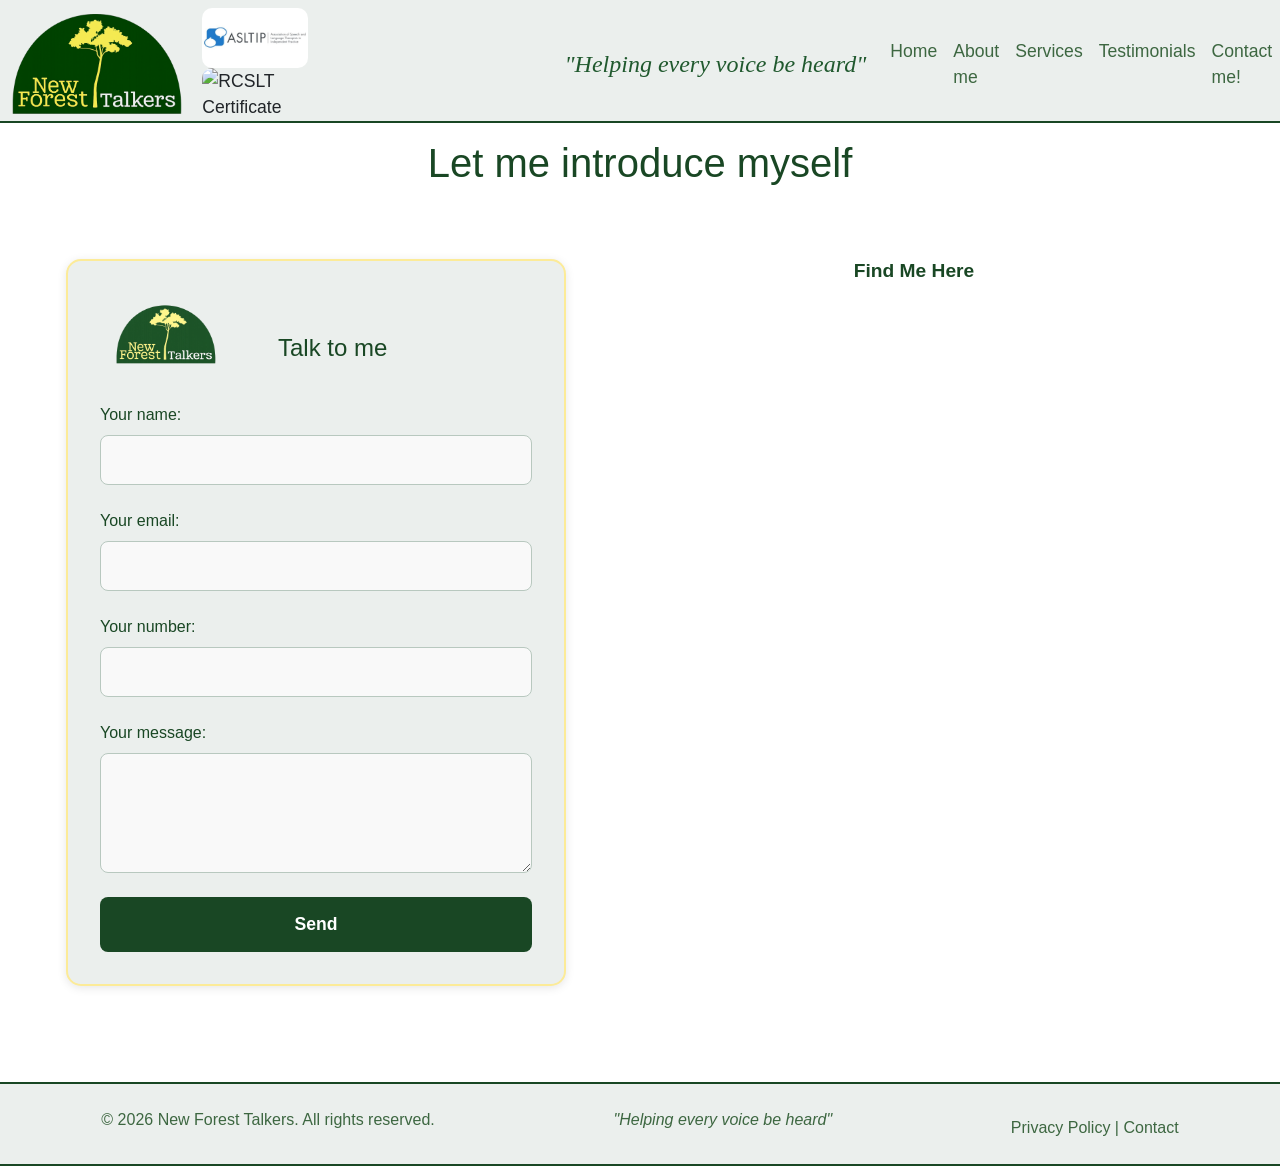
==== about.html @ 94b1d443 "Added styling and mediaquery to map" ====
<!DOCTYPE html>
<html lang="en">
<head>
    <meta charset="UTF-8">
    <meta name="viewport" content="width=device-width, initial-scale=1.0">
    <title>New Forest Talkers</title>
    <meta name="description" content="New Forest Talkers is Aice Blackburn's speech and language therapy business. Delivering expert speech and language therapy services to children and adults in South Hampshire.">
    <meta name="keywords" content="speech therapy, language therapy, speech and language therapy, speech therapist, language therapist, South Hampshire, New Forest Talkers, Aice Blackburn">

    <link href="https://cdn.jsdelivr.net/npm/bootstrap@5.3.8/dist/css/bootstrap.min.css" rel="stylesheet" integrity="sha384-sRIl4kxILFvY47J16cr9ZwB07vP4J8+LH7qKQnuqkuIAvNWLzeN8tE5YBujZqJLB" crossorigin="anonymous">
    <link href="assets/style.css" rel="stylesheet">

</head>
<body>

<nav class="navbar navbar-expand-lg bg-body-tertiary btnavbar">
  <div class="container-fluid">
    <div class="navbar-logo">
      <img src="assets/images/new_forest_talkers_logo.png" alt="New Forest Talkers Logo">
    </div>
    <div class="certificates"><img src="assets/images/cert1.jpg" alt="ASLTIP Certificate"><img src="assets/images/cert2.jpg" alt="RCSLT Certificate"></div>
    <div class="navbar-brand"><em>"Helping every voice be heard"</em></div>
    <button class="navbar-toggler" type="button" data-bs-toggle="collapse" data-bs-target="#navbarSupportedContent" aria-controls="navbarSupportedContent" aria-expanded="false" aria-label="Toggle navigation">
      <span class="navbar-toggler-icon"></span>
    </button>
    <div class="collapse navbar-collapse" id="navbarSupportedContent">
      <ul class="navbar-nav ms-auto mb-2 mb-lg-0">
        <li class="nav-item">
          <a class="nav-link active" aria-current="page" href="index.html">Home</a>
        </li>
          <li class="nav-item">
          <a class="nav-link active" aria-current="page" href="about.html">About me</a>
        </li>
        <li class="nav-item">
          <a class="nav-link active" aria-current="page" href="#">Services</a>
        </li>
         <li class="nav-item">
          <a class="nav-link active" aria-current="page" href="#">Testimonials</a>
        </li>
         <li class="nav-item">
          <a class="nav-link active" aria-current="page" href="#">Contact me!</a>
        </li>
      </ul>
    </div>
  </div>
</nav>

<section class="images">
    <h1 class="hero-title">Let me introduce myself</h1>
</section>


<section id="contact">
  <div class="contact-wrapper">
    <form
      action="https://formspree.io/f/meeplear"
      method="POST"
    >
    <div class="contact-header">
  <img src="assets/images/logo 3.png" class="contact-logo" alt="logo">
  <h2>Talk to me</h2>
</div>
   
      <label>
        Your name:
        <input type="text" name="name" required>
      </label>
      <label>
        Your email:
        <input type="email" name="email" required>
      </label>
      <label>
        Your number:
        <input type="tel" name="number">
      </label>
      <label>
        Your message:
        <textarea name="message" required></textarea>
      </label>
      <!-- your other form fields go here -->
      <button type="submit">Send</button>
    </form>
    
    <div id="map">
      <h3>Find Me Here</h3>
      <div class="map-container">
        <iframe src="https://www.google.com/maps/embed?pb=!1m18!1m12!1m3!1d26603.778397645117!2d-1.5553856740943786!3d50.755749146108585!2m3!1f0!2f0!3f0!3m2!1i1024!2i768!4f13.1!3m3!1m2!1s0x487386d193240331%3A0x4980fd98b30dcc56!2sHigh%20St%2C%20Lymington!5e0!3m2!1sen!2suk!4v1775122629481!5m2!1sen!2suk" width="600" height="450" style="border:0;" allowfullscreen="" loading="lazy" referrerpolicy="no-referrer-when-downgrade"></iframe>
      </div>
    </div>
  </div>
</section>
<footer class="footer btnavbar">
  <div class="container-fluid">
    <div class="footer-content">
      <div class="footer-section">
        <p>&copy; 2026 New Forest Talkers. All rights reserved.</p>
      </div>
      <div class="footer-section">
        <p><em>"Helping every voice be heard"</em></p>
      </div>
      <div class="footer-section">
        <a href="#" class="footer-link">Privacy Policy</a> | <a href="#" class="footer-link">Contact</a>
      </div>
    </div>
  </div>
</footer>



<script src="https://cdn.jsdelivr.net/npm/bootstrap@5.3.8/dist/js/bootstrap.bundle.min.js" integrity="sha384-FKyoEForCGlyvwx9Hj09JcYn3nv7wiPVlz7YYwJrWVcXK/BmnVDxM+D2scQbITxI" crossorigin="anonymous"></script>
</html>
---- assets/style.css ----
/*Global styles for the application */

/*Color palette */
:root {
  --color-primary:    #d4ce84;
  --color-secondary:  #194724;
  --color-tertiary:   #798f57;
  --color-quaternary: #6f907d;
  --color-background: #ebefed;
  --color-accent:     #3d6741;  
  --color-highlight:  #aab170;
  --color-muted:      #b8c8bf;
  --color-light:      #fceb98;
}
/*Google Fonts */
@import url('https://fonts.googleapis.com/css2?family=Merriweather:ital,opsz,wght@0,18..144,300..900;1,18..144,300..900&family=Passions+Conflict&family=Source+Sans+3:ital,wght@0,200..900;1,200..900&display=swap');

.btnavbar {
  background-color: var(--color-background)!important;
  padding-top: 0.5rem !important;
  padding-bottom: 0 !important;
  font-family: 'Source Sans 3', sans-serif !important;
  font-size: 1.1rem !important;
  border-bottom: 2px solid var(--color-secondary);
}
.btnavbar .nav-link {
  color: var(--color-accent) !important;
}
.nav-link:hover {
  color: var(--color-secondary) !important;
}

.navbar-logo img {
  height: 100px;
  width: auto;
  object-fit: contain;
}
.navbar-brand {
  font-family: 'Passions Conflict', cursive !important;
  font-size: 1.5rem !important;
  color: #20592e !important;
  padding-left: 16rem !important;
}
.nav {
  margin-bottom: 0;
}

.nav-link {
  position: relative !important;
  text-decoration: none !important;
  overflow: hidden !important;
  transition: transform 0.3s ease !important;
}

.nav-link::after {
  content: '' !important;
  position: absolute !important;
  bottom: 0 !important;
  left: 0 !important;
  width: 0 !important;
  height: 2px !important;
  background-color: currentColor !important;
  transition: width 0.3s ease !important;
}



.nav-link:hover::after {
  width: 100% !important;
}

.certificates img{
  height: 60px;
  width: auto;
  object-fit: contain;
  margin-left: 20px;
  border-radius: 10px;
}
.images {
  font-family: 'Source Sans 3', sans-serif !important;
  font-size: 1.2rem !important;
  color: var(--color-secondary) !important;
  margin-bottom: 1rem !important;
  margin-top: 1rem;
  display: flex;
  flex-direction: column;
  align-items: center;
}



.working-imgs {
  display: flex;
  justify-content: center;
  gap: 20px;
  width: auto;
  margin-bottom: 0.1rem;
}
.working-imgs img {
  width: 300px;
  height: 100%;
  object-fit: cover;
  border-radius: 80px;
  margin-top: 20px;
}

.hero {
  font-family: 'Source Sans 3', sans-serif !important;
  font-size: 1rem !important;
  color: var(--color-secondary);
  display: flex;
  flex-direction: row;
  align-items: center;
  text-align: center;
  padding: 2rem 2rem;
  background-color: var(--color-background);
}


.hero-image {
  display: flex;
  justify-content: flex-start;  /* move to left */
  align-items: center;          /* vertically center */
  overflow: hidden;
  padding-left: 450px;
}

.hero-image img {
  width: 190px;              /* adjust size */
  height: auto;             /* keep equal for perfect circle */
  object-fit: cover;         /* crops image nicely */
  border-radius: 0%;        /* makes it round */
  border: 3px solid var(--color-light); /* optional border */
    position: relative;
  z-index: 1;

  /* animation setup */
  transform: translateX(-100%);
  opacity: 0;
  animation: slideIn 2s ease-out forwards;
}

.hero-row {
  position: relative;
}

.hero-text {
  position: absolute;
  top: 50%;
  left: 50%;
  transform: translate(-50%, -50%) translateX(100px); /* start slightly right */
  font-size: 0.9rem;
  background-color: lightyellow;
  padding: 20px;
  margin-left: 200px;
  max-width: 500px;
  z-index: 2;
  border: 1px solid var(--color-light);
  opacity: 0;
  animation: slideInRight 2s ease-out forwards;
}

.hero-text button {
  background-color: var(--color-accent);
  color: var(--color-background);
  border: none;
  padding: 10px 10px;
  border-radius: 20px;
  font-size: 1rem;
  cursor: pointer;
  margin-top: 10px;
}
.hero-text button:hover {
  background-color: var(--color-secondary);
  transition: background-color 0.3s ease;
  transform: scale(1.05);
  
}

#services {
}

#services h2 {
  font-family: 'Source Sans 3', sans-serif !important;
  font-size: 1.5rem !important;
  color: var(--color-secondary);
  margin-top: 1rem !important;
  display: flex;
  flex-direction: column;
  align-items: center;
}

.expertise-images {
  display: flex;
  justify-content: center;
  gap: 80px;
  width: auto;
  margin-bottom: 1rem;
  color: var(--color-accent);
}
.expertise-images img {
  width: 210px;
  height: 150px;
  border-radius: 50px;
  object-fit: cover;
} 
.expertise-item {
  display: flex;
  flex-direction: column;
  align-items: center;   /* centers image + text horizontally */
  text-align: center;    /* ensures text itself is centered */
}
.expertise-images img:hover {
  transform: scale(1.05);
  transition: transform 0.3s ease;  
}
#testimonials {
  background-color: var(--color-background);
  padding: 2rem;
}
#testimonials h2 {
  font-family: 'Source Sans 3', sans-serif !important;
  font-size: 1.5rem !important;
  color: var(--color-secondary);
  margin-top: 1rem !important;
  display: flex;
  flex-direction: column;
  align-items: center;
}
/* Carousel size + centering */
#carouselExampleInterval {
  max-width: 800px;
  margin: 0 auto;
}

/* Slide container */
.testimonial-slide {
  padding: 20px;
}

/* Images */
.testimonial-slide img {
  width: 100%;
  height: 300px;
  object-fit: cover;
  border-radius: 20px;
}

/* Text */
.testimonial-slide p {
  margin-top: 15px;
  font-style: italic;
  font-size: 1rem;
  line-height: 1.5;
  color: var(--color-secondary);
}
.testimonial-slide p img {
  width: 100px;
  height: auto; 
  display: flex;
  justify-content: center;
  margin: 0 auto;
}

/* Controls visibility tweak */
.carousel-control-prev-icon,
.carousel-control-next-icon {
  filter: invert(1); /* makes arrows visible on light images */
}
/* animation keyframes */
@keyframes slideIn {
  to {
    transform: translateX(0);
    opacity: 1;
  }
}
@keyframes slideInRight {
  from {
    transform: translate(-50%, -50%) translateX(300px); /* further right */
    opacity: 1;
  }
  to {
    transform: translate(-50%, -50%) translateX(0); /* final position */
    opacity: 1;
  }
}
@media screen and (max-width: 768px) {
  .navbar-logo img {
    height: 80px; /* smaller logo for mobile */
  }
  .navbar-brand {
    font-size: 0.875rem !important;
    padding-left: 0rem !important;
    display: none !important; /* hide brand on mobile */
  }
  .hero-image {
    justify-content: center;  /* center on small screens */
    padding-left: 0; 
    padding-right: 200px;        /* remove left padding */
  }
  .hero-image img {
    width: 150px;              /* smaller size for mobile */
    height: 250px;
    margin-right: 40px;            /* keep equal for perfect circle */  
}
  .hero-text {       
    margin-left: 100px;
    margin-top: 0px;           /* remove left margin */
    padding: 15px;            /* smaller padding */
    width: 250px;
    font-size: 0.8rem;         /* allow more width on mobile */
  }
  .hero-text button {
    padding: 8px 8px; /* smaller button on mobile */
    font-size: 0.9rem;
  } 
  .working-imgs img{
    width: 120px;
    height: 120px;
    border-radius: 50px;
    margin-bottom: 10px;
    padding-bottom: 10px;
  }
    .expertise-images {
    flex-wrap: wrap;          /* allow items to wrap */
    gap: 20px;                /* reduce spacing for mobile */
  }

  .expertise-item {
    width: 45%;               /* 2 items per row */
  }

  .expertise-images img {
    width: 100%;              /* make image fit container */
    height: auto;
  }
    .contact-wrapper {
    flex-direction: column;
  }

  #map iframe {
    width: 400px;
    height: 300px;
    padding-left: 3rem;
  }
  #map h3 {
    padding-left: 3rem;
  }
}

/* Contact Form Styling */
#contact {
  padding: 3rem 2rem;
  display: flex;
  flex-direction: column;
  align-items: center;
}

#contact h2 {
  font-family: 'Source Sans 3', sans-serif !important;
  font-size: 1.5rem !important;
  color: var(--color-secondary);
  margin-top: 2.6rem;
  display: flex;
  flex-direction: column;
  align-items: center;
}

.contact-wrapper {
  display: flex;
  gap: 3rem;
  max-width: 1200px;
  width: 100%;
  justify-content: center;
  align-items: flex-start;
}

#contact form {
  display: flex;
  flex-direction: column;
  gap: 1.5rem;
  max-width: 500px;
  width: 100%;
  background-color: var(--color-background);
  padding: 2rem;
  border-radius: 15px;
  box-shadow: 0 2px 10px rgba(0, 0, 0, 0.1);
  border: 2px solid var(--color-light);
}

#contact label {
  display: flex;
  flex-direction: column;
  font-family: 'Source Sans 3', sans-serif;
  font-size: 1rem;
  color: var(--color-secondary);
  font-weight: 500;
  gap: 0.5rem;
}

#contact input,
#contact textarea {
  padding: 0.75rem;
  border: 1px solid var(--color-muted);
  border-radius: 8px;
  font-family: 'Source Sans 3', sans-serif;
  font-size: 1rem;
  color: var(--color-secondary);
  background-color: #f9f9f9;
  transition: all 0.3s ease;
}

#contact input:focus,
#contact textarea:focus {
  outline: none;
  border-color: var(--color-accent);
  background-color: white;
  box-shadow: 0 0 8px rgba(61, 103, 65, 0.2);
}

#contact textarea {
  resize: vertical;
  min-height: 120px;
}

#contact button {
  background-color: var(--color-secondary);
  color: white;
  border: none;
  padding: 0.875rem 2rem;
  border-radius: 8px;
  font-family: 'Source Sans 3', sans-serif;
  font-size: 1.1rem;
  font-weight: 600;
  cursor: pointer;
  transition: all 0.3s ease;
  position: relative;
  overflow: hidden;
}

#contact button:hover {
  background-color: var(--color-secondary);
  transform: scale(1.05);
  box-shadow: 0 4px 12px rgba(61, 103, 65, 0.3);
}

#contact button:active {
  transform: scale(0.98);
}

#map {
  display: flex;
  flex-direction: column;
  align-items: center;
  gap: 1rem;
}

#map h3 {
  font-family: 'Source Sans 3', sans-serif !important;
  font-size: 1.2rem !important;
  color: var(--color-secondary) !important;
  margin: 0 !important;
  font-weight: 600;
}


@media screen and (max-width: 768px) {
  #contact {
    padding: 2rem 1rem;
  }

  #contact form {
    padding: 1.5rem;
    gap: 1rem;
  }

  #contact label {
    font-size: 0.95rem;
  }

  #contact input,
  #contact textarea {
    padding: 0.6rem;
    font-size: 0.95rem;
  }

  #contact button {
    padding: 0.75rem 1.5rem;
    font-size: 1rem;
  }
}

.footer {
  margin-top: 3rem;
  border-top: 2px solid var(--color-secondary);
  display: flex;
  align-items: center;
  justify-content: center;
}

.footer-content {
  display: flex;
  justify-content: space-around;
  align-items: center;
  width: 100%;
  flex-wrap: wrap;
  gap: 2rem;
  padding: 1rem;
}

.footer-section {
  text-align: center;
  font-family: 'Source Sans 3', sans-serif;
  font-size: 1rem;
  color: var(--color-accent);
}

.footer-link {
  color: var(--color-accent) !important;
  text-decoration: none !important;
  position: relative;
  overflow: hidden;
  transition: transform 0.3s ease !important;
}

.footer-link::after {
  content: '' !important;
  position: absolute !important;
  bottom: 0 !important;
  left: 0 !important;
  width: 0 !important;
  height: 2px !important;
  background-color: currentColor !important;
  transition: width 0.3s ease !important;
}

.footer-link:hover {
  transform: scale(1.2) !important;
  color: var(--color-secondary) !important;
}

.footer-link:hover::after {
  width: 100% !important;
}


.contact-header {
  display: flex;
  align-items: flex-start;   /* vertically aligns them */
  gap: 3rem;             /* space between logo and text */ /* optional: center horizontally */
}
.contact-logo {
  width: 130px;   /* smaller looks better inline */
  height: auto;
}
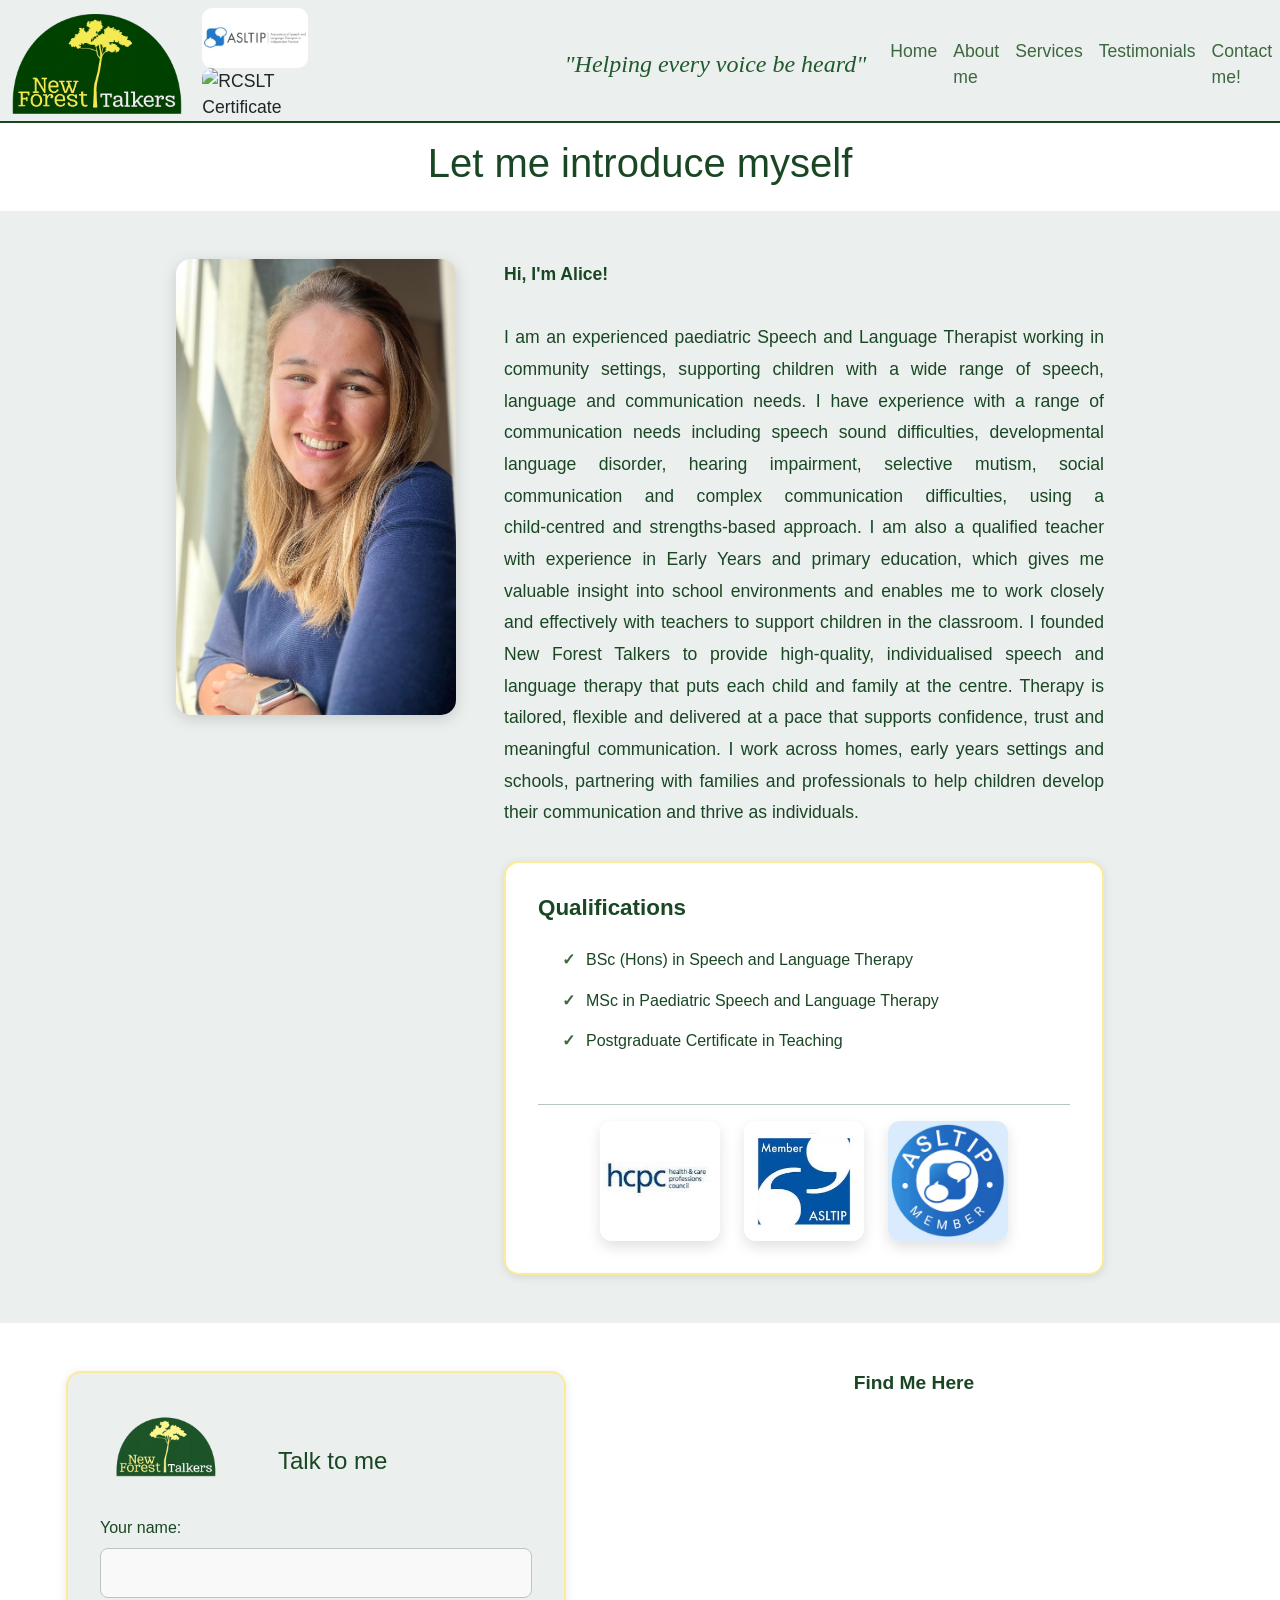
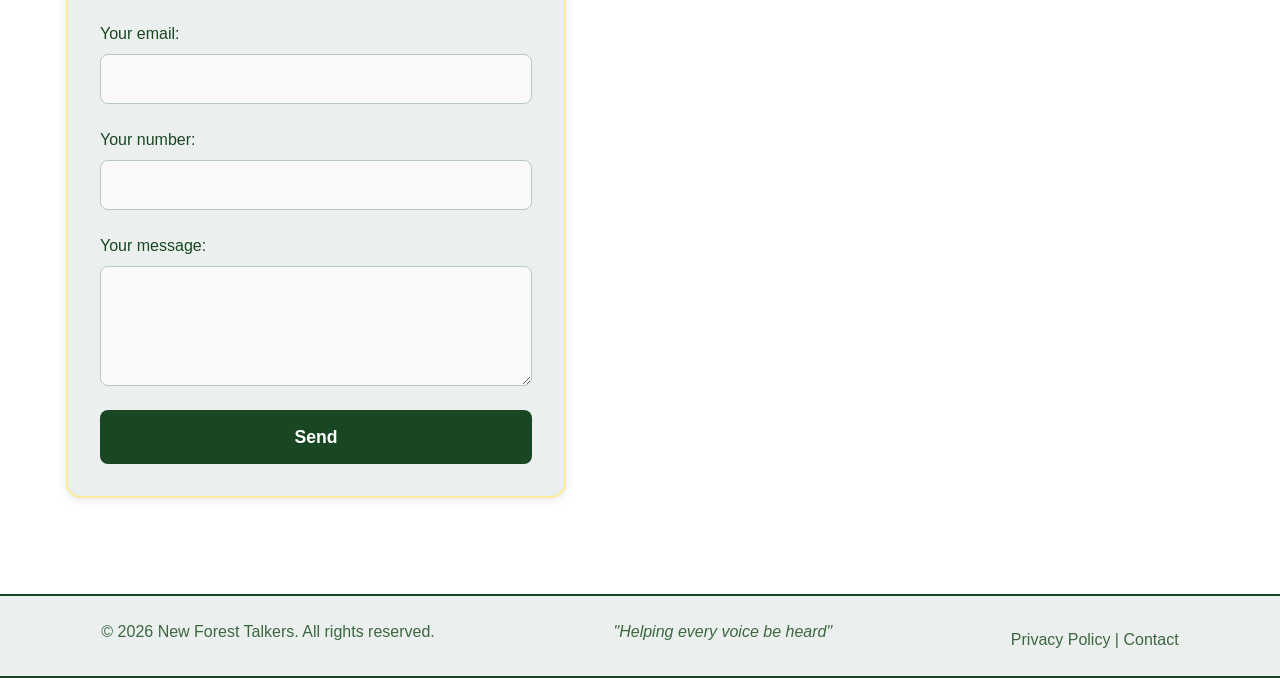
==== commit 8cd17374: "solved bugs" ====
--- a/about.html
+++ b/about.html
@@ -48,6 +48,45 @@
 <section class="images">
     <h1 class="hero-title">Let me introduce myself</h1>
 </section>
+
+<section class="about">
+  <div class="about-wrapper">
+    <div class="about-image">
+      <img src="assets/images/hero-image.JPG" alt="Alice Blackburn, Speech and Language Therapist">
+    </div>
+    <div class="about-text">
+      <p><strong>Hi, I'm Alice!</strong></p><p>I am an experienced paediatric Speech and Language Therapist working in community settings, supporting children with a wide range of speech, language and communication needs. I have experience with a range of communication needs including speech sound difficulties, developmental language disorder, hearing impairment, selective mutism, social communication and complex communication difficulties, using a child‑centred and strengths‑based approach.
+I am also a qualified teacher with experience in Early Years and primary education, which gives me valuable insight into school environments and enables me to work closely and effectively with teachers to support children in the classroom.
+I founded New Forest Talkers to provide high‑quality, individualised speech and language therapy that puts each child and family at the centre. Therapy is tailored, flexible and delivered at a pace that supports confidence, trust and meaningful communication.
+I work across homes, early years settings and schools, partnering with families and professionals to help children develop their communication and thrive as individuals.</p>
+
+      <div class="about-quals">
+        <div class="quals-text">
+          <h3>Qualifications</h3>
+          <ul>
+            <li>BSc (Hons) in Speech and Language Therapy</li>
+            <li>MSc in Paediatric Speech and Language Therapy</li>
+            <li>Postgraduate Certificate in Teaching</li>
+          </ul>
+        </div>
+
+        <div class="quals-images">
+          <a href="https://www.hcpc-uk.org/" target="_blank" rel="noopener noreferrer">
+            <img src="assets/images/qual1.jpeg" alt="ASLTIP Certificate">
+          </a>
+          <a href="https://asltip.com/" target="_blank" rel="noopener noreferrer">
+            <img src="assets/images/qual2.jpeg" alt="RCSLT Certificate">
+          </a>
+          <a href="https://asltip.com/" target="_blank" rel="noopener noreferrer">
+            <img src="assets/images/qual3.jpeg" alt="PGCE Certificate">
+          </a>
+        </div>
+      </div>
+    </div>
+  </div>
+</section>
+  
+
 
 
 <section id="contact">
--- a/assets/style.css
+++ b/assets/style.css
@@ -177,7 +177,33 @@
   
 }
 
-#services {
+.learn {
+  display: inline-block;
+  background-color: var(--color-accent);
+  color: white !important;
+  border: none;
+  padding: 0.875rem 1.75rem;
+  border-radius: 8px;
+  font-family: 'Source Sans 3', sans-serif;
+  font-size: 1rem;
+  font-weight: 600;
+  text-decoration: none !important;
+  cursor: pointer;
+  transition: all 0.3s ease;
+  margin-top: 1.5rem;
+  position: relative;
+  overflow: hidden;
+}
+
+.learn:hover {
+  background-color: var(--color-secondary);
+  transform: scale(1.05);
+  box-shadow: 0 4px 12px rgba(61, 103, 65, 0.3);
+  color: white !important;
+}
+
+.learn:active {
+  transform: scale(0.98);
 }
 
 #services h2 {
@@ -261,6 +287,19 @@
   justify-content: center;
   margin: 0 auto;
 }
+
+.testimonial-background {
+  position: absolute;
+  top: 0;
+  left: 0;
+  width: 100%;
+  height: 100%;
+  object-fit: cover;
+  border-radius: 20px;
+  z-index: -1; /* behind text */
+  opacity: 0.3; /* subtle background */
+}
+
 
 /* Controls visibility tweak */
 .carousel-control-prev-icon,
@@ -488,6 +527,97 @@
     padding: 0.75rem 1.5rem;
     font-size: 1rem;
   }
+  
+  .about-wrapper {
+    flex-direction: column;
+    align-items: center;
+    gap: 2rem;
+  }
+
+  .about-image {
+    width: 250px;
+    justify-content: center;
+
+  }
+
+  .about-text {
+    max-width: 100%;
+    text-align: center;
+  }
+
+  .about-quals {
+    flex-direction: column;
+    gap: 1.5rem;
+  }
+
+  .quals-images {
+    flex-direction: column;
+    justify-content: flex-start;
+    flex-wrap: wrap;
+  }
+
+  .quals-images img {
+    width: 100px;
+  }
+
+    .about {
+    flex-direction: column;     /* stack on small screens */
+    text-align: center;
+  }
+
+  .about-image img {
+    max-width: 300px;
+  }
+  .about-text p {
+    font-size: 0.5rem;
+  }
+}
+
+/* About Section Styling */
+.about {
+  background-color: var(--color-background);
+  padding: 3rem 2rem;
+  display: flex;
+  flex-direction: column;
+  align-items: center;
+  min-height: auto;
+}
+
+.about-wrapper {
+  display: flex;
+  gap: 3rem;
+  max-width: 1200px;
+  width: 100%;
+  align-items: flex-start;
+  justify-content: center;
+}
+
+.about-image {
+  flex-shrink: 0;
+  width: 280px;
+  height: auto;
+}
+
+.about-image img {
+  width: 100%;
+  height: auto;
+  object-fit: cover;
+  border-radius: 15px;
+  box-shadow: 0 4px 15px rgba(0, 0, 0, 0.15);
+}
+
+.about-text {
+  flex: 1;
+  max-width: 600px;
+}
+
+.about-text > p {
+  font-family: 'Source Sans 3', sans-serif;
+  font-size: 1.1rem;
+  color: var(--color-secondary);
+  line-height: 1.8;
+  text-align: justify;
+  margin-bottom: 2rem;
 }
 
 .footer {
@@ -552,4 +682,78 @@
 .contact-logo {
   width: 130px;   /* smaller looks better inline */
   height: auto;
+}
+
+.about-quals {
+  display: flex;
+  flex-direction: column;
+  gap: 2rem;
+  margin-top: 2rem;
+  background-color: white;
+  padding: 2rem;
+  border-radius: 15px;
+  box-shadow: 0 2px 10px rgba(0, 0, 0, 0.1);
+  border: 2px solid var(--color-light);
+  width: 100%;
+}
+
+/* Text side */
+.quals-text {
+  flex: 1;
+}
+
+.quals-text h3 {
+  font-family: 'Source Sans 3', sans-serif;
+  margin-bottom: 1.5rem;
+  font-size: 1.4rem;
+  color: var(--color-secondary);
+  font-weight: 600;
+}
+
+.quals-text ul {
+  padding-left: 1.5rem;
+  line-height: 1.8;
+  list-style-type: none;
+}
+
+.quals-text li {
+  font-family: 'Source Sans 3', sans-serif;
+  font-size: 1rem;
+  color: var(--color-secondary);
+  margin-bottom: 0.75rem;
+  position: relative;
+  padding-left: 1.5rem;
+}
+
+.quals-text li::before {
+  content: "✓";
+  position: absolute;
+  left: 0;
+  color: var(--color-accent);
+  font-weight: bold;
+}
+
+/* Images side */
+.quals-images {
+  display: flex;
+  flex-direction: row;
+  gap: 1.5rem;
+  justify-content: center;
+  flex-wrap: wrap;
+  width: 100%;
+  padding-top: 1rem;
+  border-top: 1px solid var(--color-muted);
+}
+
+.quals-images img {
+  width: 120px;
+  height: 120px;
+  border-radius: 12px;
+  box-shadow: 0 6px 14px rgba(0, 0, 0, 0.12);
+  object-fit: cover;
+  transition: transform 0.3s ease;
+}
+
+.quals-images img:hover {
+  transform: scale(1.05);
 }
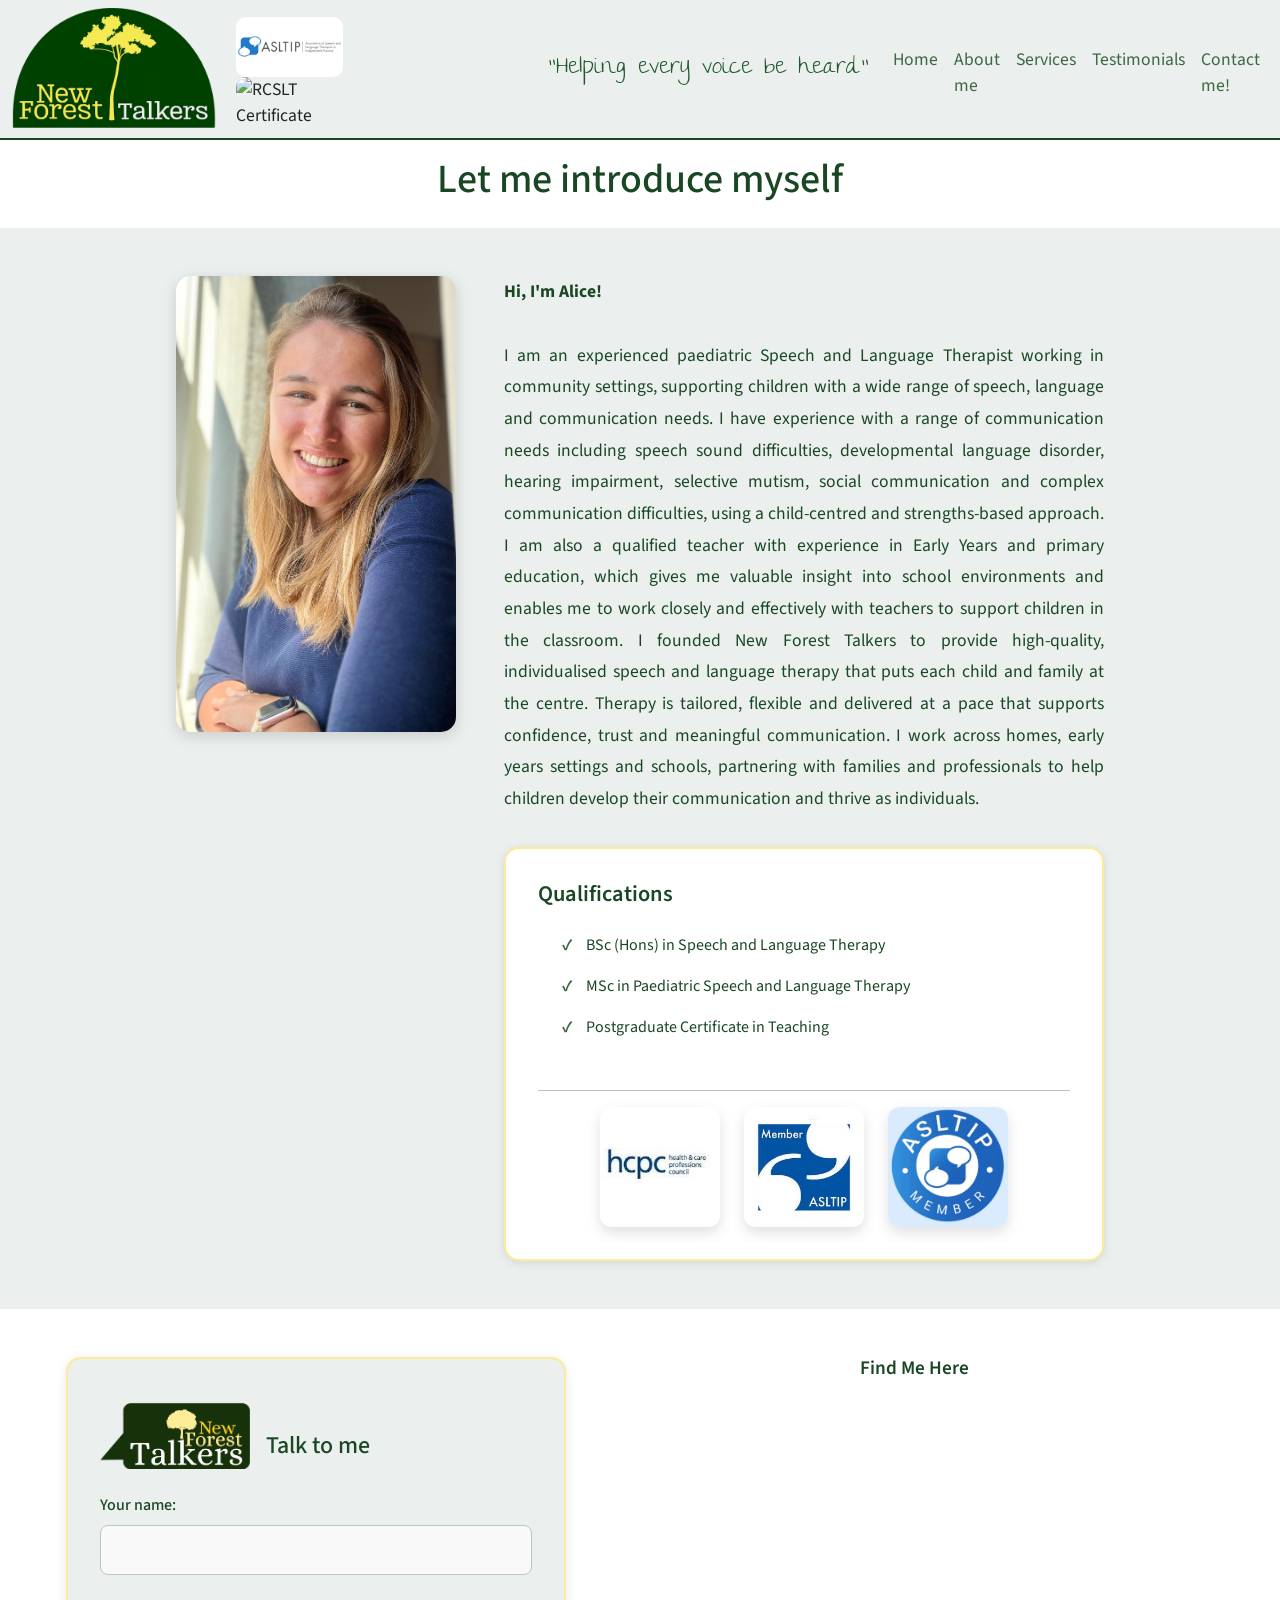
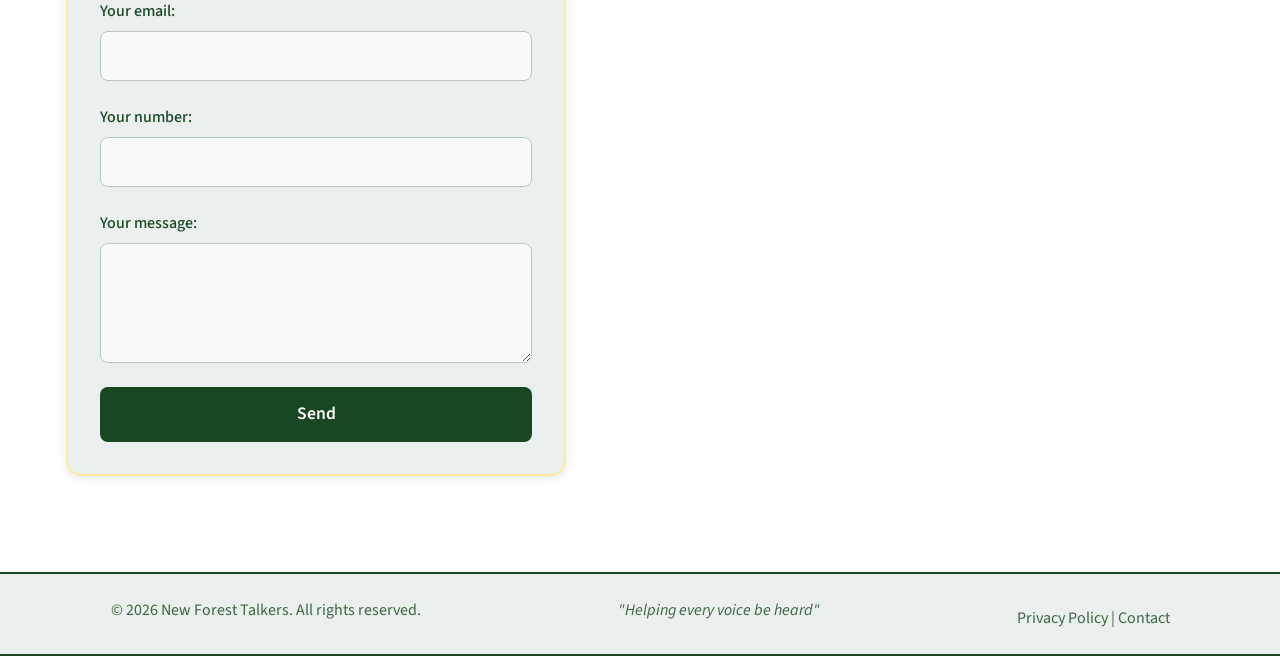
==== commit e545aba3: "Changed thew logo" ====
--- a/about.html
+++ b/about.html
@@ -9,6 +9,7 @@
 
     <link href="https://cdn.jsdelivr.net/npm/bootstrap@5.3.8/dist/css/bootstrap.min.css" rel="stylesheet" integrity="sha384-sRIl4kxILFvY47J16cr9ZwB07vP4J8+LH7qKQnuqkuIAvNWLzeN8tE5YBujZqJLB" crossorigin="anonymous">
     <link href="assets/style.css" rel="stylesheet">
+    <link href="https://fonts.googleapis.com/css2?family=Merriweather:ital,opsz,wght@0,18..144,300..900;1,18..144,300..900&family=Source+Sans+3:ital,wght@0,200..900;1,200..900&family=The+Girl+Next+Door&display=swap" rel="stylesheet">
 
 </head>
 <body>
@@ -19,7 +20,9 @@
       <img src="assets/images/new_forest_talkers_logo.png" alt="New Forest Talkers Logo">
     </div>
     <div class="certificates"><img src="assets/images/cert1.jpg" alt="ASLTIP Certificate"><img src="assets/images/cert2.jpg" alt="RCSLT Certificate"></div>
-    <div class="navbar-brand"><em>"Helping every voice be heard"</em></div>
+    <a class="navbar-brand" href="#">
+  <h1>"Helping every voice be heard"</h1>
+</a>
     <button class="navbar-toggler" type="button" data-bs-toggle="collapse" data-bs-target="#navbarSupportedContent" aria-controls="navbarSupportedContent" aria-expanded="false" aria-label="Toggle navigation">
       <span class="navbar-toggler-icon"></span>
     </button>
@@ -32,7 +35,7 @@
           <a class="nav-link active" aria-current="page" href="about.html">About me</a>
         </li>
         <li class="nav-item">
-          <a class="nav-link active" aria-current="page" href="#">Services</a>
+          <a class="nav-link active" aria-current="page" href=#>Services</a>
         </li>
          <li class="nav-item">
           <a class="nav-link active" aria-current="page" href="#">Testimonials</a>
--- a/assets/style.css
+++ b/assets/style.css
@@ -12,8 +12,6 @@
   --color-muted:      #b8c8bf;
   --color-light:      #fceb98;
 }
-/*Google Fonts */
-@import url('https://fonts.googleapis.com/css2?family=Merriweather:ital,opsz,wght@0,18..144,300..900;1,18..144,300..900&family=Passions+Conflict&family=Source+Sans+3:ital,wght@0,200..900;1,200..900&display=swap');
 
 .btnavbar {
   background-color: var(--color-background)!important;
@@ -31,15 +29,16 @@
 }
 
 .navbar-logo img {
-  height: 100px;
+  height: 120px;
   width: auto;
   object-fit: contain;
-}
-.navbar-brand {
-  font-family: 'Passions Conflict', cursive !important;
+  margin-bottom: 10px;
+}
+.btnavbar .navbar-brand h1 {
+  font-family: 'The Girl Next Door', cursive !important;
   font-size: 1.5rem !important;
   color: #20592e !important;
-  padding-left: 16rem !important;
+  padding-left: 11rem !important;
 }
 .nav {
   margin-bottom: 0;
@@ -87,6 +86,12 @@
   align-items: center;
 }
 
+.hero-title2 {
+  font-family: 'Source Sans 3', sans-serif !important;
+  font-size: 1.8rem !important;
+  color: var(--color-secondary) !important;
+  margin-bottom: 0.5rem !important;
+}
 
 
 .working-imgs {
@@ -261,7 +266,11 @@
 
 /* Slide container */
 .testimonial-slide {
+  position: relative;
   padding: 20px;
+  display: flex;
+  flex-direction: column;
+  align-items: center;
 }
 
 /* Images */
@@ -275,16 +284,14 @@
 /* Text */
 .testimonial-slide p {
   margin-top: 15px;
-  font-style: italic;
   font-size: 1rem;
   line-height: 1.5;
   color: var(--color-secondary);
+  text-align: center;
 }
 .testimonial-slide p img {
   width: 100px;
   height: auto; 
-  display: flex;
-  justify-content: center;
   margin: 0 auto;
 }
 
@@ -677,10 +684,10 @@
 .contact-header {
   display: flex;
   align-items: flex-start;   /* vertically aligns them */
-  gap: 3rem;             /* space between logo and text */ /* optional: center horizontally */
+  gap: 1rem;             /* space between logo and text */ /* optional: center horizontally */
 }
 .contact-logo {
-  width: 130px;   /* smaller looks better inline */
+  width: 150px;   /* smaller looks better inline */
   height: auto;
 }
 
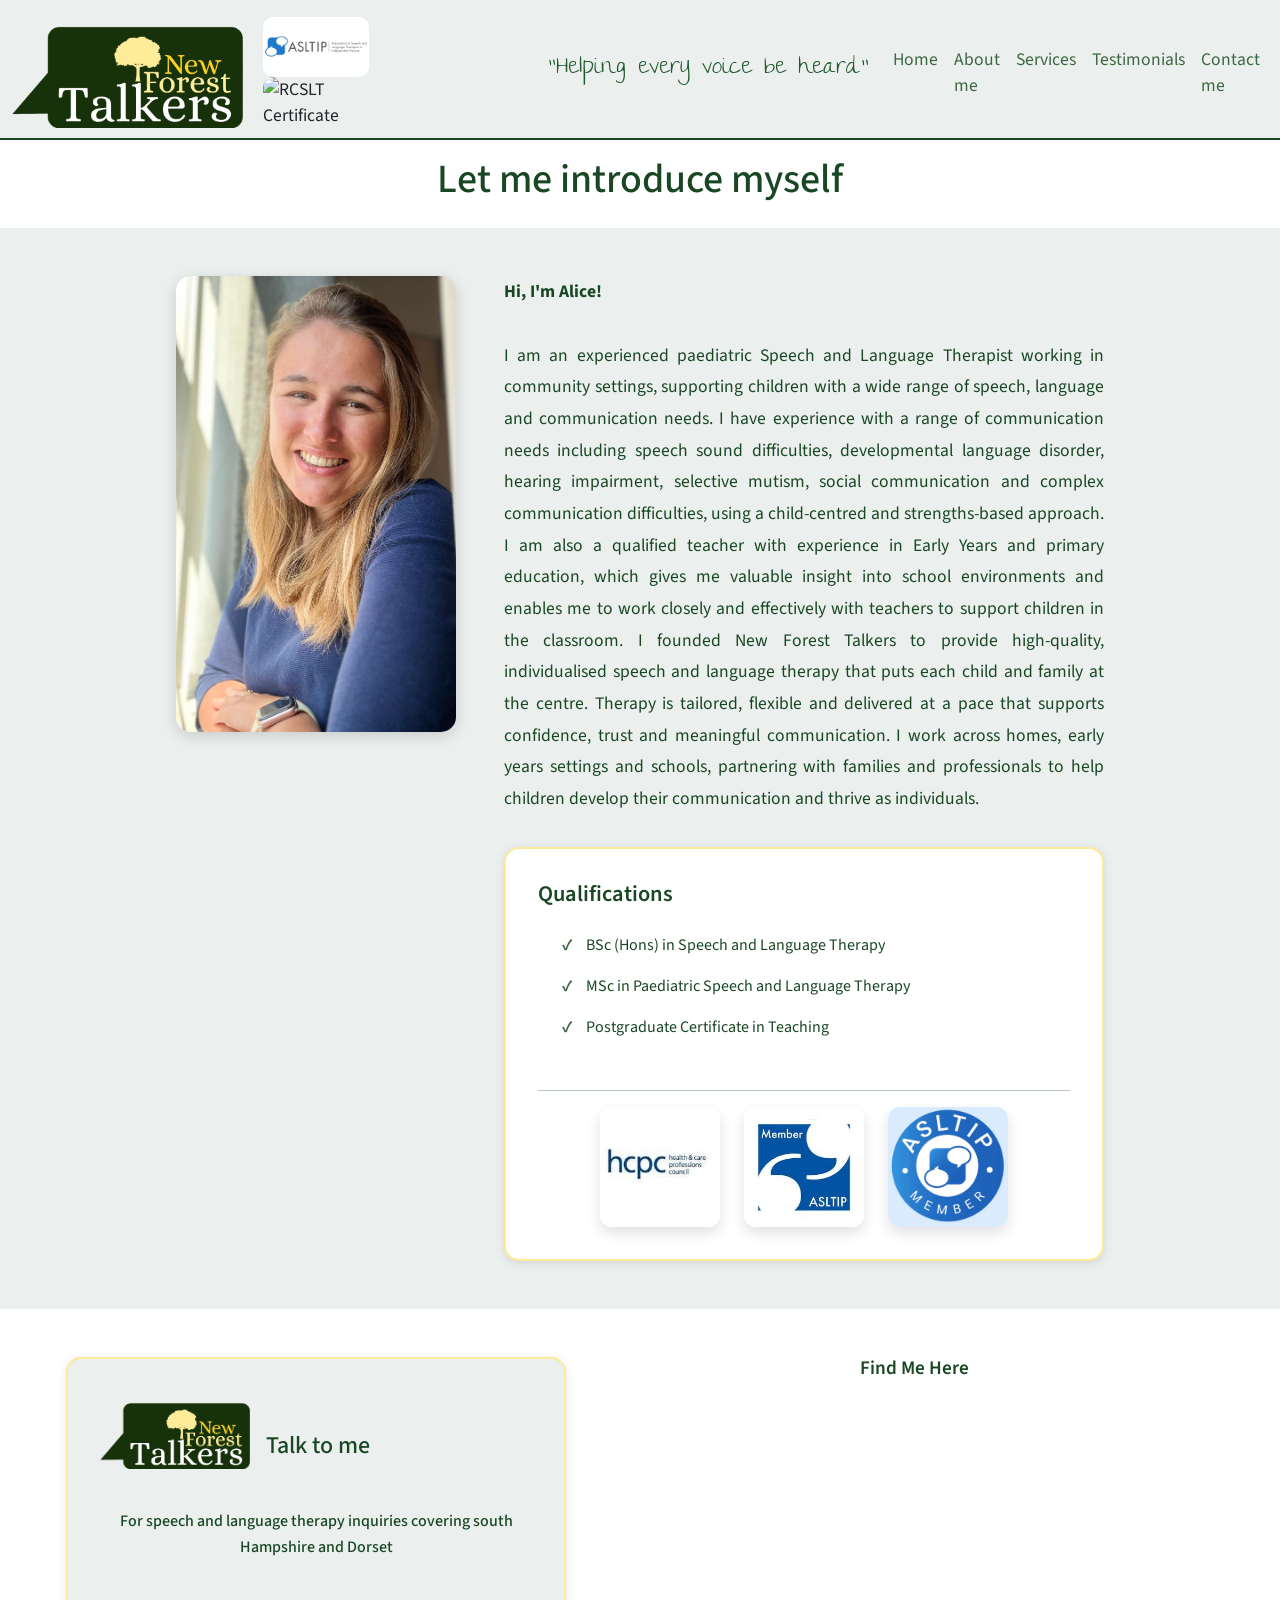
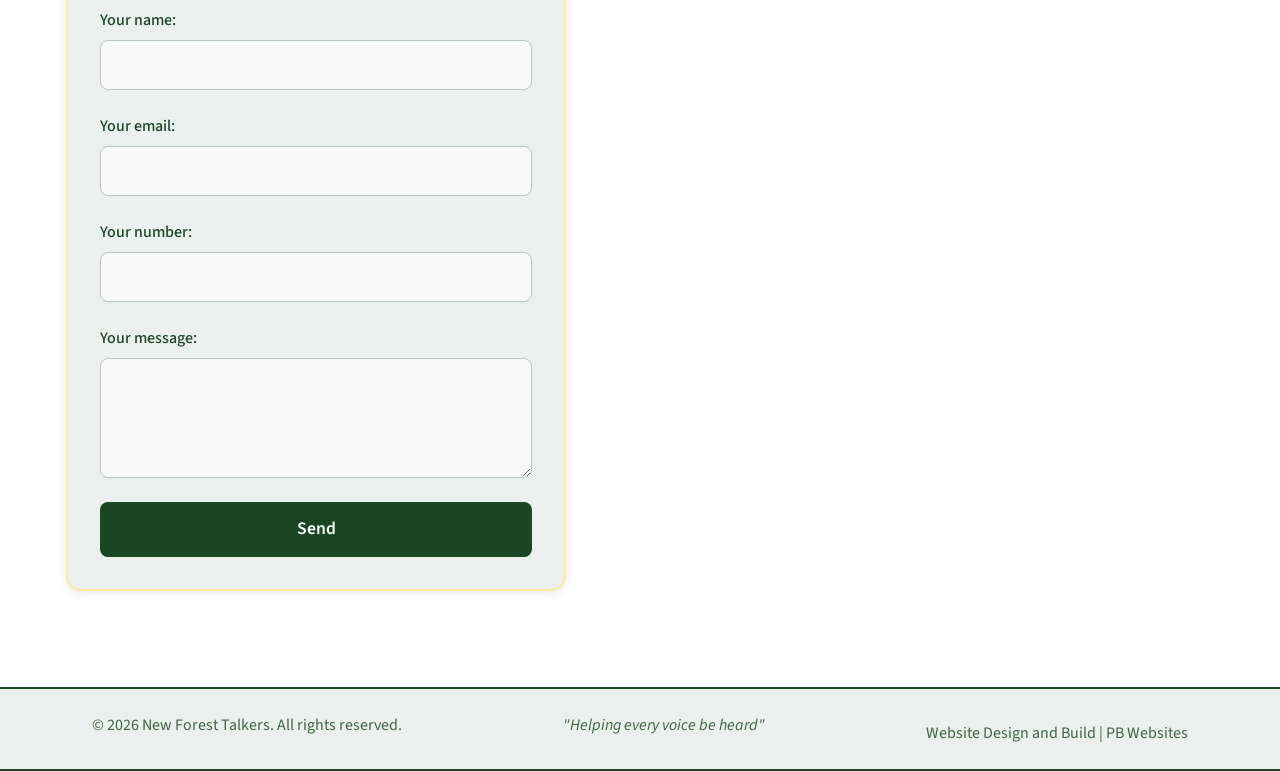
==== commit d1f6ba8c: "Added text to contact form, fixed bug with mobile rendering" ====
--- a/about.html
+++ b/about.html
@@ -10,14 +10,15 @@
     <link href="https://cdn.jsdelivr.net/npm/bootstrap@5.3.8/dist/css/bootstrap.min.css" rel="stylesheet" integrity="sha384-sRIl4kxILFvY47J16cr9ZwB07vP4J8+LH7qKQnuqkuIAvNWLzeN8tE5YBujZqJLB" crossorigin="anonymous">
     <link href="assets/style.css" rel="stylesheet">
     <link href="https://fonts.googleapis.com/css2?family=Merriweather:ital,opsz,wght@0,18..144,300..900;1,18..144,300..900&family=Source+Sans+3:ital,wght@0,200..900;1,200..900&family=The+Girl+Next+Door&display=swap" rel="stylesheet">
-
+    <link rel="icon" type="image/png" href="assets/images/favicon-32x32.png" sizes="32x32" />
+    <link rel="icon" type="image/png" href="assets/images/favicon-16x16.png" sizes="16x16" />
 </head>
 <body>
 
 <nav class="navbar navbar-expand-lg bg-body-tertiary btnavbar">
   <div class="container-fluid">
     <div class="navbar-logo">
-      <img src="assets/images/new_forest_talkers_logo.png" alt="New Forest Talkers Logo">
+      <img src="assets/images/logo 3.png" alt="New Forest Talkers Logo">
     </div>
     <div class="certificates"><img src="assets/images/cert1.jpg" alt="ASLTIP Certificate"><img src="assets/images/cert2.jpg" alt="RCSLT Certificate"></div>
     <a class="navbar-brand" href="#">
@@ -35,13 +36,13 @@
           <a class="nav-link active" aria-current="page" href="about.html">About me</a>
         </li>
         <li class="nav-item">
-          <a class="nav-link active" aria-current="page" href=#>Services</a>
+          <a class="nav-link active" aria-current="page" href="#">Services</a>
         </li>
          <li class="nav-item">
-          <a class="nav-link active" aria-current="page" href="#">Testimonials</a>
+          <a class="nav-link active" aria-current="page" href="#testimonials">Testimonials</a>
         </li>
          <li class="nav-item">
-          <a class="nav-link active" aria-current="page" href="#">Contact me!</a>
+          <a class="nav-link active" aria-current="page" href="#contact">Contact me</a>
         </li>
       </ul>
     </div>
@@ -102,7 +103,11 @@
   <img src="assets/images/logo 3.png" class="contact-logo" alt="logo">
   <h2>Talk to me</h2>
 </div>
-   
+
+<div class="contact-description">
+  <h3>For speech and language therapy inquiries covering south Hampshire and Dorset</h3>
+</div>
+
       <label>
         Your name:
         <input type="text" name="name" required>
@@ -141,7 +146,7 @@
         <p><em>"Helping every voice be heard"</em></p>
       </div>
       <div class="footer-section">
-        <a href="#" class="footer-link">Privacy Policy</a> | <a href="#" class="footer-link">Contact</a>
+        <a href="#" class="footer-link">Website Design and Build</a> | <a href="#" class="footer-link">PB Websites</a>
       </div>
     </div>
   </div>
--- a/assets/style.css
+++ b/assets/style.css
@@ -111,7 +111,6 @@
 
 .hero {
   font-family: 'Source Sans 3', sans-serif !important;
-  font-size: 1rem !important;
   color: var(--color-secondary);
   display: flex;
   flex-direction: row;
@@ -154,7 +153,7 @@
   top: 50%;
   left: 50%;
   transform: translate(-50%, -50%) translateX(100px); /* start slightly right */
-  font-size: 0.9rem;
+  font-size: 1rem;
   background-color: lightyellow;
   padding: 20px;
   margin-left: 200px;
@@ -332,7 +331,7 @@
 }
 @media screen and (max-width: 768px) {
   .navbar-logo img {
-    height: 80px; /* smaller logo for mobile */
+    height: 70px; /* smaller logo for mobile */
   }
   .navbar-brand {
     font-size: 0.875rem !important;
@@ -351,10 +350,10 @@
 }
   .hero-text {       
     margin-left: 100px;
-    margin-top: 0px;           /* remove left margin */
+    margin-top: 10px;           /* remove left margin */
     padding: 15px;            /* smaller padding */
     width: 250px;
-    font-size: 0.8rem;         /* allow more width on mobile */
+    font-size: 0.85rem;         /* allow more width on mobile */
   }
   .hero-text button {
     padding: 8px 8px; /* smaller button on mobile */
@@ -368,18 +367,13 @@
     padding-bottom: 10px;
   }
     .expertise-images {
-    flex-wrap: wrap;          /* allow items to wrap */
-    gap: 20px;                /* reduce spacing for mobile */
-  }
-
-  .expertise-item {
-    width: 45%;               /* 2 items per row */
-  }
-
-  .expertise-images img {
-    width: 100%;              /* make image fit container */
-    height: auto;
-  }
+    display: flex;
+  flex-wrap: wrap;
+  gap: 20px;
+  align-items: stretch;
+    }
+
+ 
     .contact-wrapper {
     flex-direction: column;
   }
@@ -541,11 +535,6 @@
     gap: 2rem;
   }
 
-  .about-image {
-    width: 250px;
-    justify-content: center;
-
-  }
 
   .about-text {
     max-width: 100%;
@@ -567,13 +556,17 @@
     width: 100px;
   }
 
-    .about {
-    flex-direction: column;     /* stack on small screens */
-    text-align: center;
+  .about {
+  flex-direction: column;     /* stack on small screens */
+  text-align: center;
+  }
+
+  .about-image {
+   padding-left: 150px;
   }
 
   .about-image img {
-    max-width: 300px;
+    max-width: 150px;
   }
   .about-text p {
     font-size: 0.5rem;
@@ -691,6 +684,22 @@
   height: auto;
 }
 
+.contact-description {
+  text-align: center;
+  margin-top: 1rem;
+  margin-bottom: 1.5rem;
+  width: 100%;
+}
+
+.contact-description h3 {
+  font-family: 'Source Sans 3', sans-serif;
+  font-size: 1rem;
+  color: var(--color-secondary);
+  font-weight: 500;
+  line-height: 1.6;
+  margin: 0;
+}
+
 .about-quals {
   display: flex;
   flex-direction: column;
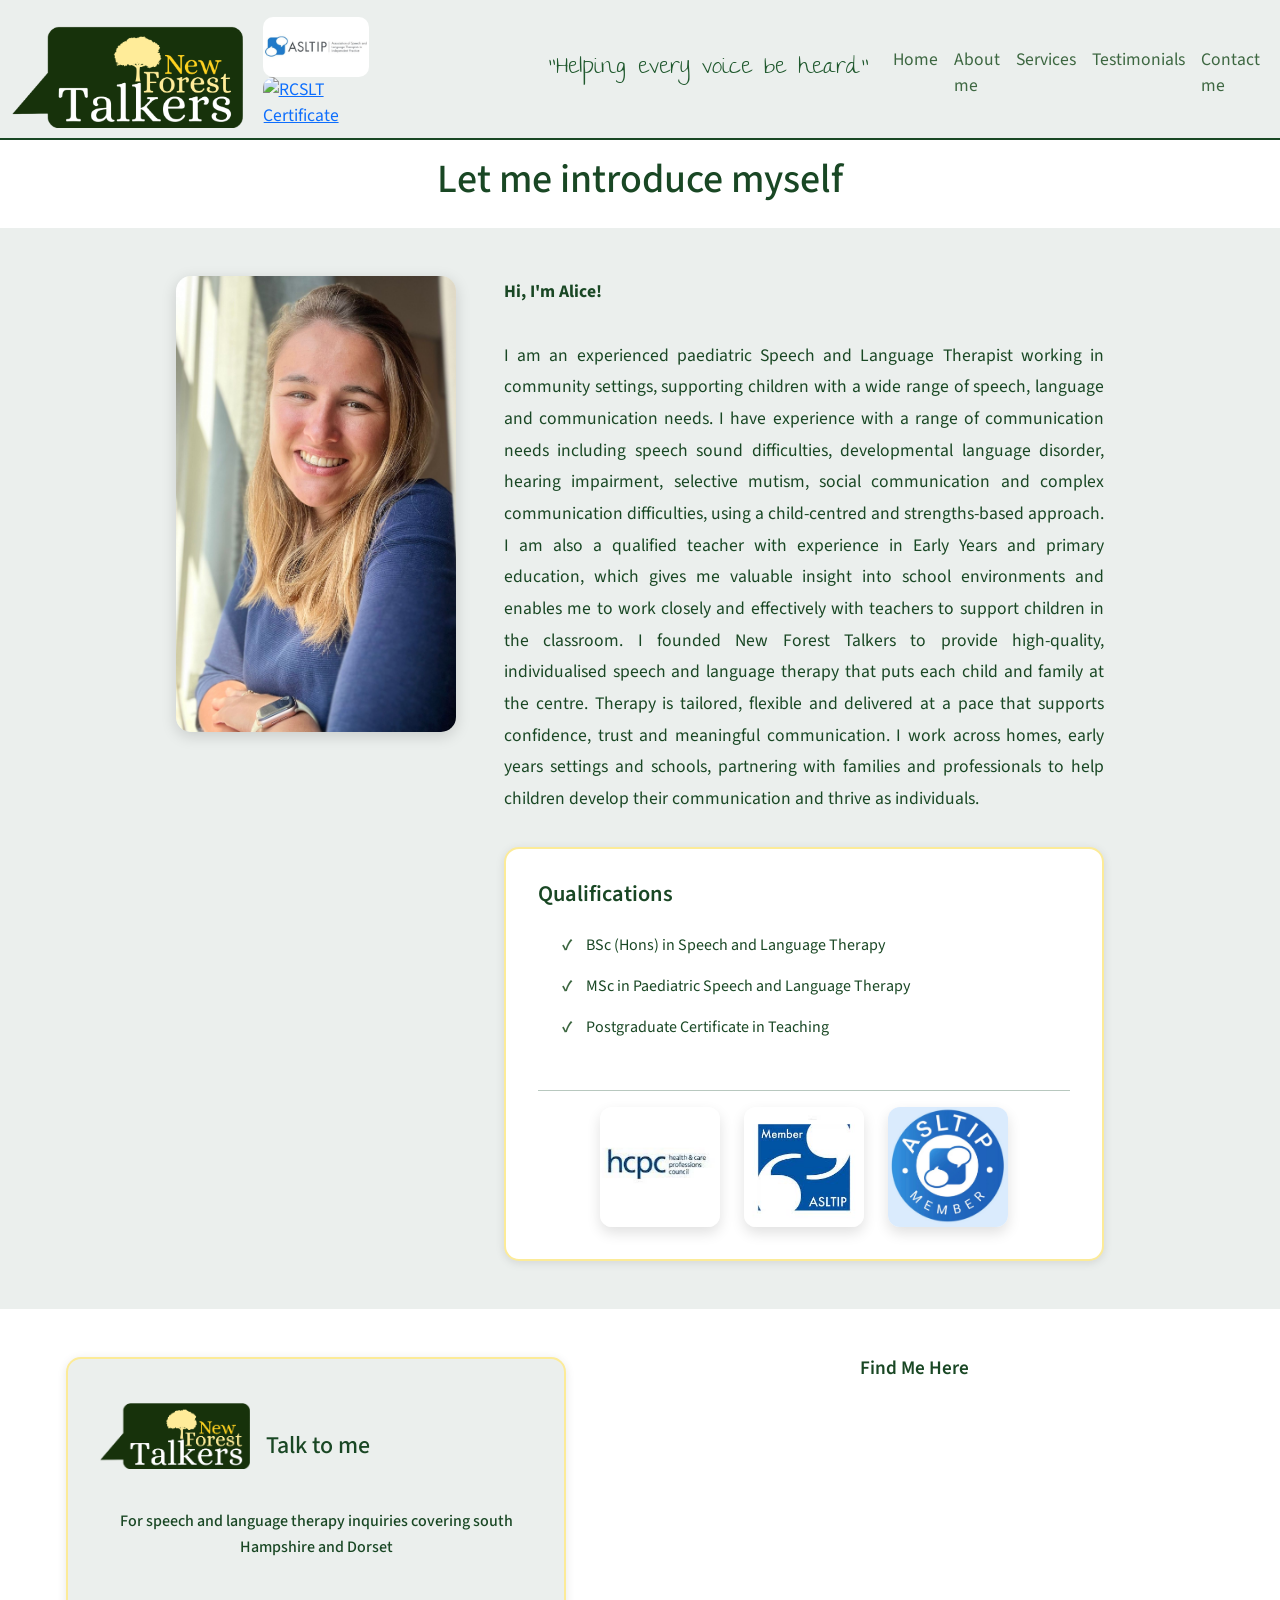
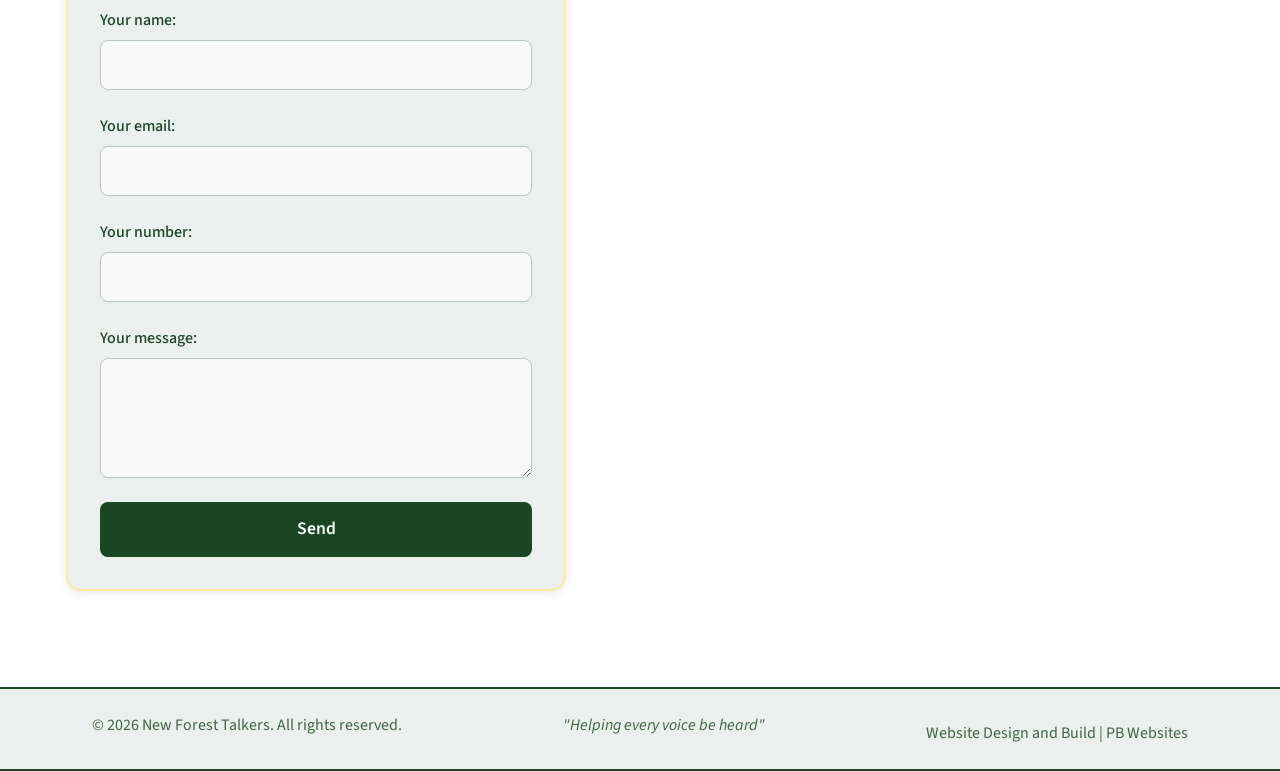
==== commit 8215b5f5: "fixed navbar links and photo links" ====
--- a/about.html
+++ b/about.html
@@ -20,14 +20,22 @@
     <div class="navbar-logo">
       <img src="assets/images/logo 3.png" alt="New Forest Talkers Logo">
     </div>
-    <div class="certificates"><img src="assets/images/cert1.jpg" alt="ASLTIP Certificate"><img src="assets/images/cert2.jpg" alt="RCSLT Certificate"></div>
+    <div class="certificates">
+  <a href="https://asltip.com" target="_blank" rel="noopener noreferrer">
+    <img src="assets/images/cert1.jpg" alt="ASLTIP Certificate">
+  </a>
+
+  <a href="https://www.rcslt.org" target="_blank" rel="noopener noreferrer">
+    <img src="assets/images/cert2.jpg" alt="RCSLT Certificate">
+  </a>
+</div>
     <a class="navbar-brand" href="#">
   <h1>"Helping every voice be heard"</h1>
 </a>
     <button class="navbar-toggler" type="button" data-bs-toggle="collapse" data-bs-target="#navbarSupportedContent" aria-controls="navbarSupportedContent" aria-expanded="false" aria-label="Toggle navigation">
       <span class="navbar-toggler-icon"></span>
     </button>
-    <div class="collapse navbar-collapse" id="navbarSupportedContent">
+       <div class="collapse navbar-collapse" id="navbarSupportedContent">
       <ul class="navbar-nav ms-auto mb-2 mb-lg-0">
         <li class="nav-item">
           <a class="nav-link active" aria-current="page" href="index.html">Home</a>
@@ -36,13 +44,13 @@
           <a class="nav-link active" aria-current="page" href="about.html">About me</a>
         </li>
         <li class="nav-item">
-          <a class="nav-link active" aria-current="page" href="#">Services</a>
+          <a class="nav-link active" aria-current="page" href="index.html#services">Services</a>
         </li>
          <li class="nav-item">
-          <a class="nav-link active" aria-current="page" href="#testimonials">Testimonials</a>
+          <a class="nav-link active" aria-current="page" href="index.html#testimonials">Testimonials</a>
         </li>
          <li class="nav-item">
-          <a class="nav-link active" aria-current="page" href="#contact">Contact me</a>
+          <a class="nav-link active" aria-current="page" href="index.html#contact">Contact me</a>
         </li>
       </ul>
     </div>
--- a/assets/style.css
+++ b/assets/style.css
@@ -239,6 +239,23 @@
   flex-direction: column;
   align-items: center;   /* centers image + text horizontally */
   text-align: center;    /* ensures text itself is centered */
+  text-decoration: none !important;
+  color: var(--color-accent) !important;
+  transition: all 0.3s ease;
+}
+
+.expertise-item:hover {
+  transform: translateY(-5px);
+}
+
+.expertise-item p {
+  font-family: 'Source Sans 3', sans-serif;
+  font-size: 1.1rem;
+  color: var(--color-secondary);
+  font-weight: 600;
+  margin-top: 1rem;
+  margin-bottom: 0;
+  line-height: 1.4;
 }
 .expertise-images img:hover {
   transform: scale(1.05);
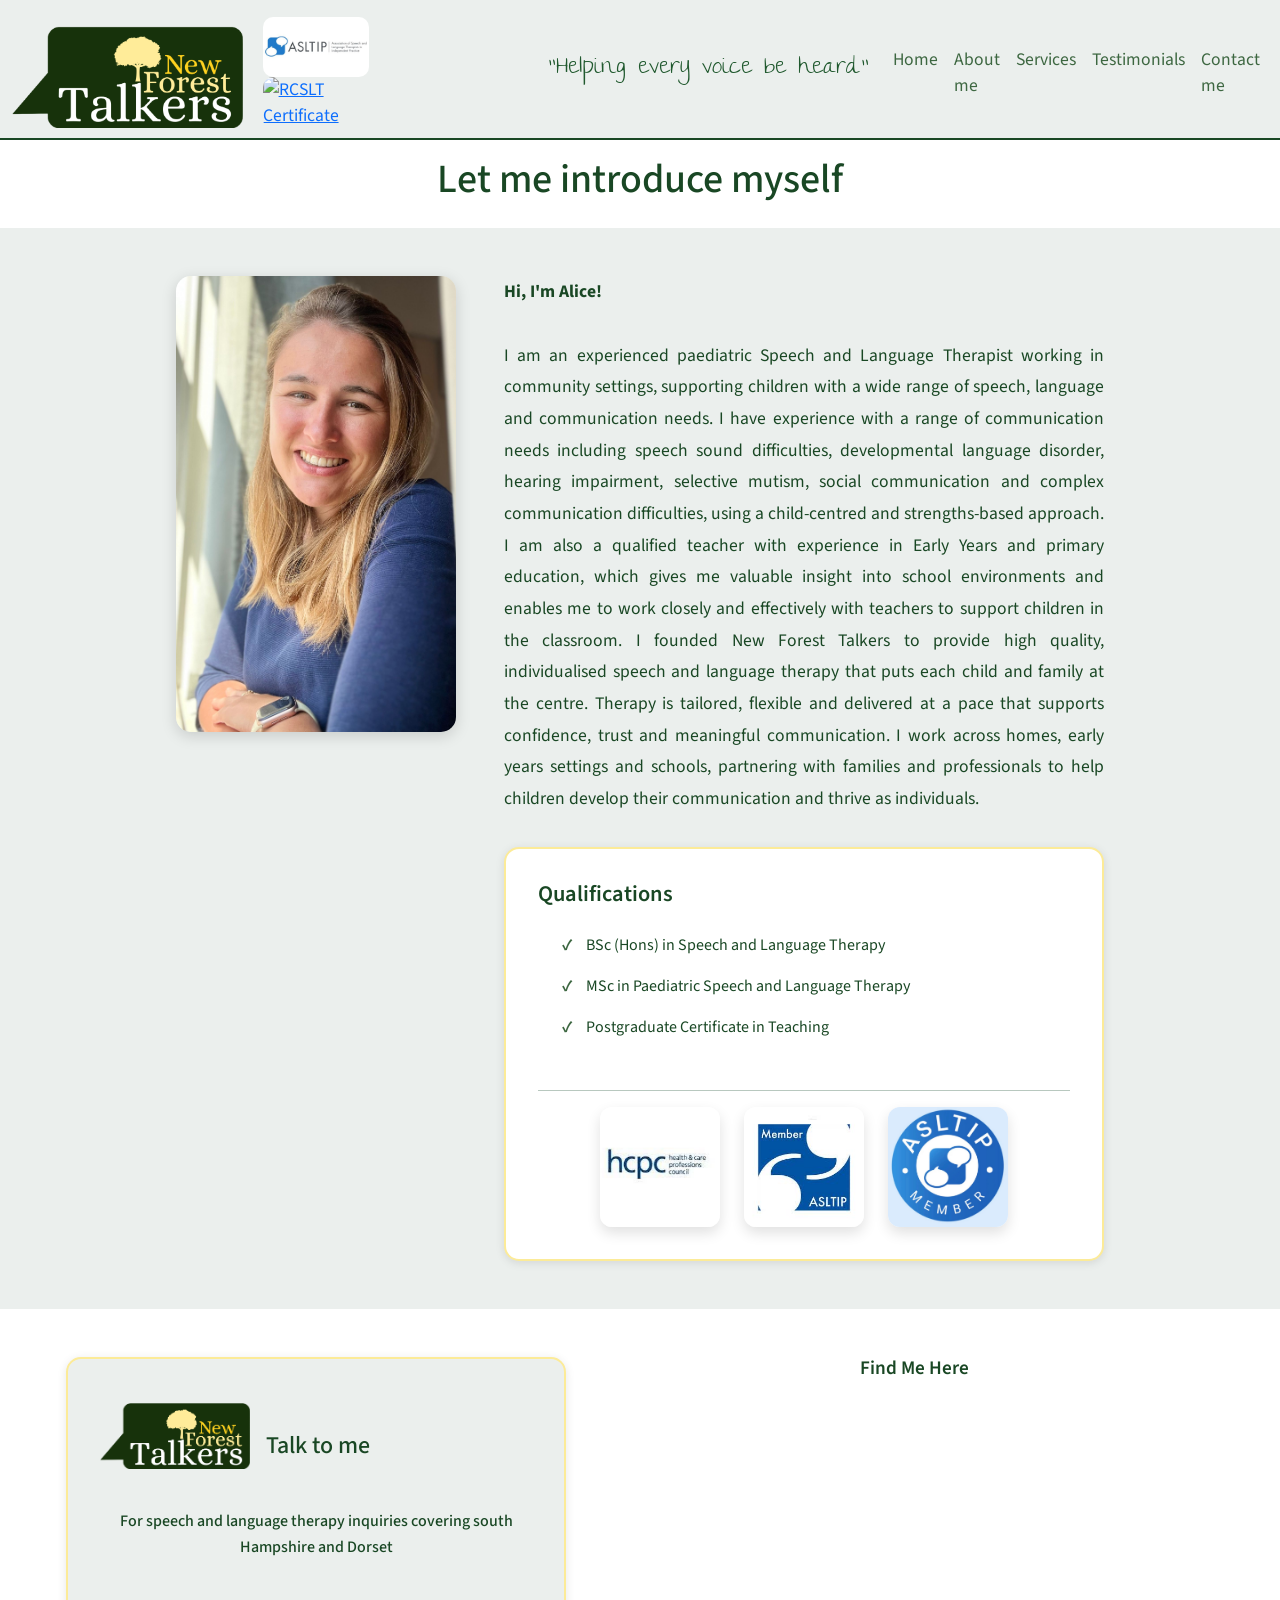
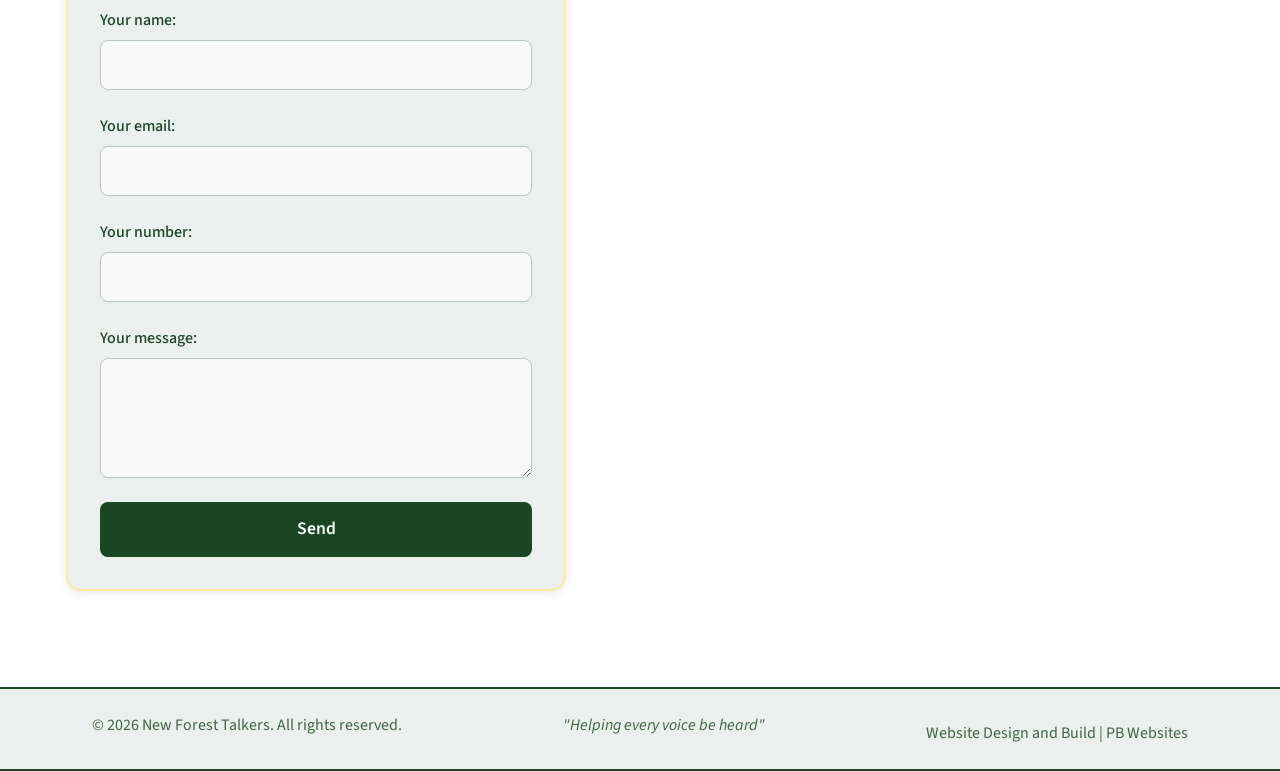
==== commit 940359e5: "fixed bug" ====
--- a/about.html
+++ b/about.html
@@ -69,7 +69,7 @@
     <div class="about-text">
       <p><strong>Hi, I'm Alice!</strong></p><p>I am an experienced paediatric Speech and Language Therapist working in community settings, supporting children with a wide range of speech, language and communication needs. I have experience with a range of communication needs including speech sound difficulties, developmental language disorder, hearing impairment, selective mutism, social communication and complex communication difficulties, using a child‑centred and strengths‑based approach.
 I am also a qualified teacher with experience in Early Years and primary education, which gives me valuable insight into school environments and enables me to work closely and effectively with teachers to support children in the classroom.
-I founded New Forest Talkers to provide high‑quality, individualised speech and language therapy that puts each child and family at the centre. Therapy is tailored, flexible and delivered at a pace that supports confidence, trust and meaningful communication.
+I founded New Forest Talkers to provide high quality, individualised speech and language therapy that puts each child and family at the centre. Therapy is tailored, flexible and delivered at a pace that supports confidence, trust and meaningful communication.
 I work across homes, early years settings and schools, partnering with families and professionals to help children develop their communication and thrive as individuals.</p>
 
       <div class="about-quals">
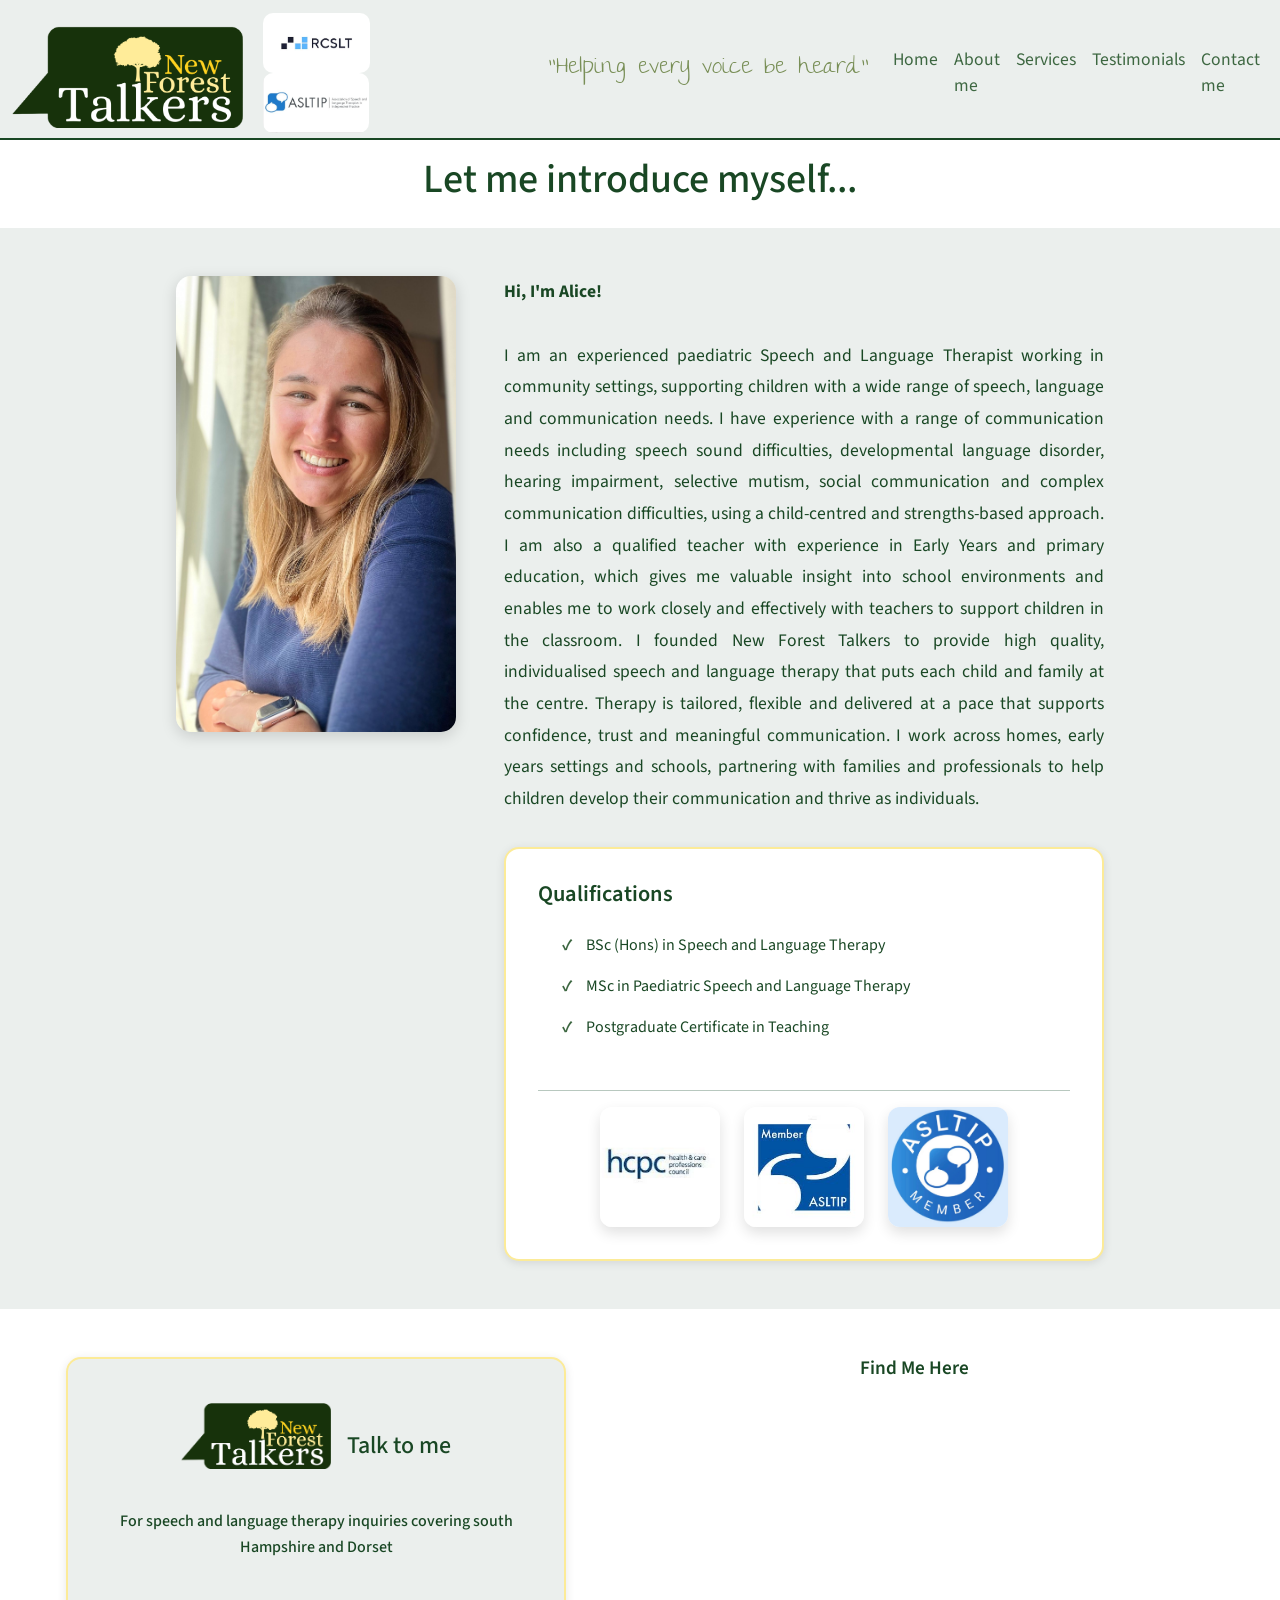
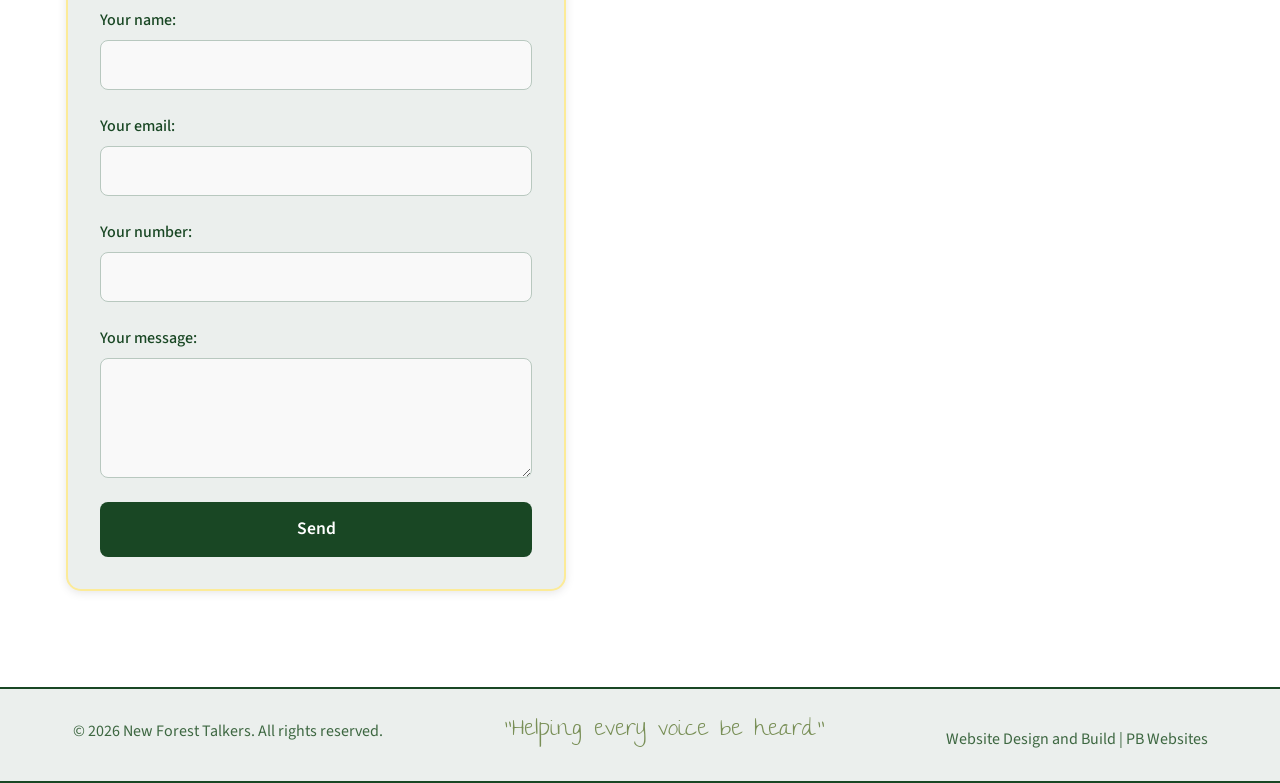
==== commit 64fe33dc: "Save for mobile deployment test. Adapted about.html page for mobile" ====
--- a/about.html
+++ b/about.html
@@ -20,13 +20,13 @@
     <div class="navbar-logo">
       <img src="assets/images/logo 3.png" alt="New Forest Talkers Logo">
     </div>
-    <div class="certificates">
+   <div class="certificates">
   <a href="https://asltip.com" target="_blank" rel="noopener noreferrer">
-    <img src="assets/images/cert1.jpg" alt="ASLTIP Certificate">
+    <img src="assets/images/certificate1.png" alt="ASLTIP Certificate">
   </a>
 
   <a href="https://www.rcslt.org" target="_blank" rel="noopener noreferrer">
-    <img src="assets/images/cert2.jpg" alt="RCSLT Certificate">
+    <img src="assets/images/certificate2.png" alt="RCSLT Certificate">
   </a>
 </div>
     <a class="navbar-brand" href="#">
@@ -35,7 +35,7 @@
     <button class="navbar-toggler" type="button" data-bs-toggle="collapse" data-bs-target="#navbarSupportedContent" aria-controls="navbarSupportedContent" aria-expanded="false" aria-label="Toggle navigation">
       <span class="navbar-toggler-icon"></span>
     </button>
-       <div class="collapse navbar-collapse" id="navbarSupportedContent">
+    <div class="collapse navbar-collapse" id="navbarSupportedContent">
       <ul class="navbar-nav ms-auto mb-2 mb-lg-0">
         <li class="nav-item">
           <a class="nav-link active" aria-current="page" href="index.html">Home</a>
@@ -58,7 +58,7 @@
 </nav>
 
 <section class="images">
-    <h1 class="hero-title">Let me introduce myself</h1>
+    <h1 class="hero-title">Let me introduce myself...</h1>
 </section>
 
 <section class="about">
@@ -144,14 +144,15 @@
     </div>
   </div>
 </section>
+
 <footer class="footer btnavbar">
   <div class="container-fluid">
     <div class="footer-content">
       <div class="footer-section">
         <p>&copy; 2026 New Forest Talkers. All rights reserved.</p>
       </div>
-      <div class="footer-section">
-        <p><em>"Helping every voice be heard"</em></p>
+      <div class="footer-section2">
+        <p>"Helping every voice be heard"</p>
       </div>
       <div class="footer-section">
         <a href="#" class="footer-link">Website Design and Build</a> | <a href="#" class="footer-link">PB Websites</a>
--- a/assets/style.css
+++ b/assets/style.css
@@ -37,7 +37,7 @@
 .btnavbar .navbar-brand h1 {
   font-family: 'The Girl Next Door', cursive !important;
   font-size: 1.5rem !important;
-  color: #20592e !important;
+  color: var(--color-tertiary) !important;
   padding-left: 11rem !important;
 }
 .nav {
@@ -75,6 +75,9 @@
   margin-left: 20px;
   border-radius: 10px;
 }
+.certificates a {
+  display: inline-block;
+}
 .images {
   font-family: 'Source Sans 3', sans-serif !important;
   font-size: 1.2rem !important;
@@ -110,76 +113,61 @@
 }
 
 .hero {
-  font-family: 'Source Sans 3', sans-serif !important;
-  color: var(--color-secondary);
-  display: flex;
-  flex-direction: row;
-  align-items: center;
-  text-align: center;
-  padding: 2rem 2rem;
+  display: flex;
+  align-items: center;        /* vertical alignment */
+  justify-content: center;    /* center on screen */
+  gap: 1rem;                  /* space between image + text */
+  padding: 3rem 1rem;
   background-color: var(--color-background);
-}
-
-
-.hero-image {
-  display: flex;
-  justify-content: flex-start;  /* move to left */
-  align-items: center;          /* vertically center */
-  overflow: hidden;
-  padding-left: 450px;
-}
-
+  font-family: 'Source Sans 3', sans-serif;
+}
+
+/* Image */
 .hero-image img {
-  width: 190px;              /* adjust size */
-  height: auto;             /* keep equal for perfect circle */
-  object-fit: cover;         /* crops image nicely */
-  border-radius: 0%;        /* makes it round */
-  border: 3px solid var(--color-light); /* optional border */
-    position: relative;
-  z-index: 1;
-
-  /* animation setup */
-  transform: translateX(-100%);
-  opacity: 0;
-  animation: slideIn 2s ease-out forwards;
-}
-
-.hero-row {
-  position: relative;
-}
-
+  width: 200px;
+  height: auto;
+  object-fit: cover;
+  border: 3px solid var(--color-light);
+  animation: slideInLeft 3s ease-out forwards;
+}
+
+/* Text box */
 .hero-text {
-  position: absolute;
-  top: 50%;
-  left: 50%;
-  transform: translate(-50%, -50%) translateX(100px); /* start slightly right */
-  font-size: 1rem;
+  max-width: 300px;
+  color: var(--color-secondary);
+  font-size: 0.9rem;
   background-color: lightyellow;
   padding: 20px;
-  margin-left: 200px;
-  max-width: 500px;
-  z-index: 2;
   border: 1px solid var(--color-light);
-  opacity: 0;
+  text-align: center;
   animation: slideInRight 2s ease-out forwards;
 }
 
-.hero-text button {
-  background-color: var(--color-accent);
-  color: var(--color-background);
-  border: none;
-  padding: 10px 10px;
-  border-radius: 20px;
-  font-size: 1rem;
-  cursor: pointer;
-  margin-top: 10px;
-}
-.hero-text button:hover {
-  background-color: var(--color-secondary);
-  transition: background-color 0.3s ease;
-  transform: scale(1.05);
-  
-}
+/* Hero animations */
+@keyframes slideInLeft {
+  from {
+    opacity: 0;
+    transform: translateX(-100px);
+  }
+  to {
+    opacity: 1;
+    transform: translateX(0);
+  }
+}
+
+@keyframes slideInRight {
+  from {
+    opacity: 0;
+    transform: translateX(100px);
+  }
+  to {
+    opacity: 1;
+    transform: translateX(0);
+  }
+}
+
+
+
 
 .learn {
   display: inline-block;
@@ -299,6 +287,7 @@
 
 /* Text */
 .testimonial-slide p {
+  font-family: 'Merriweather', serif;
   margin-top: 15px;
   font-size: 1rem;
   line-height: 1.5;
@@ -329,81 +318,7 @@
 .carousel-control-next-icon {
   filter: invert(1); /* makes arrows visible on light images */
 }
-/* animation keyframes */
-@keyframes slideIn {
-  to {
-    transform: translateX(0);
-    opacity: 1;
-  }
-}
-@keyframes slideInRight {
-  from {
-    transform: translate(-50%, -50%) translateX(300px); /* further right */
-    opacity: 1;
-  }
-  to {
-    transform: translate(-50%, -50%) translateX(0); /* final position */
-    opacity: 1;
-  }
-}
-@media screen and (max-width: 768px) {
-  .navbar-logo img {
-    height: 70px; /* smaller logo for mobile */
-  }
-  .navbar-brand {
-    font-size: 0.875rem !important;
-    padding-left: 0rem !important;
-    display: none !important; /* hide brand on mobile */
-  }
-  .hero-image {
-    justify-content: center;  /* center on small screens */
-    padding-left: 0; 
-    padding-right: 200px;        /* remove left padding */
-  }
-  .hero-image img {
-    width: 150px;              /* smaller size for mobile */
-    height: 250px;
-    margin-right: 40px;            /* keep equal for perfect circle */  
-}
-  .hero-text {       
-    margin-left: 100px;
-    margin-top: 10px;           /* remove left margin */
-    padding: 15px;            /* smaller padding */
-    width: 250px;
-    font-size: 0.85rem;         /* allow more width on mobile */
-  }
-  .hero-text button {
-    padding: 8px 8px; /* smaller button on mobile */
-    font-size: 0.9rem;
-  } 
-  .working-imgs img{
-    width: 120px;
-    height: 120px;
-    border-radius: 50px;
-    margin-bottom: 10px;
-    padding-bottom: 10px;
-  }
-    .expertise-images {
-    display: flex;
-  flex-wrap: wrap;
-  gap: 20px;
-  align-items: stretch;
-    }
-
- 
-    .contact-wrapper {
-    flex-direction: column;
-  }
-
-  #map iframe {
-    width: 400px;
-    height: 300px;
-    padding-left: 3rem;
-  }
-  #map h3 {
-    padding-left: 3rem;
-  }
-}
+
 
 /* Contact Form Styling */
 #contact {
@@ -521,75 +436,6 @@
 }
 
 
-@media screen and (max-width: 768px) {
-  #contact {
-    padding: 2rem 1rem;
-  }
-
-  #contact form {
-    padding: 1.5rem;
-    gap: 1rem;
-  }
-
-  #contact label {
-    font-size: 0.95rem;
-  }
-
-  #contact input,
-  #contact textarea {
-    padding: 0.6rem;
-    font-size: 0.95rem;
-  }
-
-  #contact button {
-    padding: 0.75rem 1.5rem;
-    font-size: 1rem;
-  }
-  
-  .about-wrapper {
-    flex-direction: column;
-    align-items: center;
-    gap: 2rem;
-  }
-
-
-  .about-text {
-    max-width: 100%;
-    text-align: center;
-  }
-
-  .about-quals {
-    flex-direction: column;
-    gap: 1.5rem;
-  }
-
-  .quals-images {
-    flex-direction: column;
-    justify-content: flex-start;
-    flex-wrap: wrap;
-  }
-
-  .quals-images img {
-    width: 100px;
-  }
-
-  .about {
-  flex-direction: column;     /* stack on small screens */
-  text-align: center;
-  }
-
-  .about-image {
-   padding-left: 150px;
-  }
-
-  .about-image img {
-    max-width: 150px;
-  }
-  .about-text p {
-    font-size: 0.5rem;
-  }
-}
-
 /* About Section Styling */
 .about {
   background-color: var(--color-background);
@@ -660,6 +506,12 @@
   font-family: 'Source Sans 3', sans-serif;
   font-size: 1rem;
   color: var(--color-accent);
+}
+.footer-section2 {
+  text-align: center;
+  font-family: 'The Girl Next Door', cursive;
+  font-size: 1.5rem;
+  color: var(--color-tertiary);
 }
 
 .footer-link {
@@ -670,52 +522,8 @@
   transition: transform 0.3s ease !important;
 }
 
-.footer-link::after {
-  content: '' !important;
-  position: absolute !important;
-  bottom: 0 !important;
-  left: 0 !important;
-  width: 0 !important;
-  height: 2px !important;
-  background-color: currentColor !important;
-  transition: width 0.3s ease !important;
-}
-
-.footer-link:hover {
-  transform: scale(1.2) !important;
-  color: var(--color-secondary) !important;
-}
-
-.footer-link:hover::after {
-  width: 100% !important;
-}
-
-
-.contact-header {
-  display: flex;
-  align-items: flex-start;   /* vertically aligns them */
-  gap: 1rem;             /* space between logo and text */ /* optional: center horizontally */
-}
-.contact-logo {
-  width: 150px;   /* smaller looks better inline */
-  height: auto;
-}
-
-.contact-description {
-  text-align: center;
-  margin-top: 1rem;
-  margin-bottom: 1.5rem;
-  width: 100%;
-}
-
-.contact-description h3 {
-  font-family: 'Source Sans 3', sans-serif;
-  font-size: 1rem;
-  color: var(--color-secondary);
-  font-weight: 500;
-  line-height: 1.6;
-  margin: 0;
-}
+
+
 
 .about-quals {
   display: flex;
@@ -789,4 +597,375 @@
 
 .quals-images img:hover {
   transform: scale(1.05);
+}
+
+/* =========================
+   CONTACT SECTION
+========================= */
+
+#contact {
+  padding: 3rem 2rem;
+  display: flex;
+  flex-direction: column;
+  align-items: center;
+}
+
+#contact h2 {
+  font-family: 'Source Sans 3', sans-serif !important;
+  font-size: 1.5rem !important;
+  color: var(--color-secondary);
+  margin-top: 2.6rem;
+  text-align: center;
+}
+
+/* Header (logo + title area) */
+.contact-header {
+  display: flex;
+  align-items: center;
+  gap: 1rem;
+  justify-content: center;
+  flex-wrap: wrap;
+}
+
+.contact-logo {
+  width: 150px;
+  height: auto;
+}
+
+/* Description */
+.contact-description {
+  text-align: center;
+  margin: 1rem 0 1.5rem;
+  width: 100%;
+}
+
+.contact-description h3 {
+  font-family: 'Source Sans 3', sans-serif;
+  font-size: 1rem;
+  color: var(--color-secondary);
+  font-weight: 500;
+  line-height: 1.6;
+  margin: 0;
+}
+
+/* Layout wrapper */
+.contact-wrapper {
+  display: flex;
+  gap: 3rem;
+  max-width: 1200px;
+  width: 100%;
+  justify-content: center;
+  align-items: flex-start;
+}
+
+/* Form */
+#contact form {
+  display: flex;
+  flex-direction: column;
+  gap: 1.5rem;
+  max-width: 500px;
+  width: 100%;
+  background-color: var(--color-background);
+  padding: 2rem;
+  border-radius: 15px;
+  box-shadow: 0 2px 10px rgba(0, 0, 0, 0.1);
+  border: 2px solid var(--color-light);
+}
+
+#contact label {
+  display: flex;
+  flex-direction: column;
+  font-family: 'Source Sans 3', sans-serif;
+  font-size: 1rem;
+  color: var(--color-secondary);
+  font-weight: 500;
+  gap: 0.5rem;
+}
+
+#contact input,
+#contact textarea {
+  padding: 0.75rem;
+  border: 1px solid var(--color-muted);
+  border-radius: 8px;
+  font-family: 'Source Sans 3', sans-serif;
+  font-size: 1rem;
+  background-color: #f9f9f9;
+  transition: all 0.3s ease;
+}
+
+#contact input:focus,
+#contact textarea:focus {
+  outline: none;
+  border-color: var(--color-accent);
+  background-color: white;
+  box-shadow: 0 0 8px rgba(61, 103, 65, 0.2);
+}
+
+#contact textarea {
+  resize: vertical;
+  min-height: 120px;
+}
+
+/* Button */
+#contact button {
+  background-color: var(--color-secondary);
+  color: white;
+  border: none;
+  padding: 0.875rem 2rem;
+  border-radius: 8px;
+  font-family: 'Source Sans 3', sans-serif;
+  font-size: 1.1rem;
+  font-weight: 600;
+  cursor: pointer;
+  transition: all 0.3s ease;
+}
+
+#contact button:hover {
+  transform: scale(1.05);
+  box-shadow: 0 4px 12px rgba(61, 103, 65, 0.3);
+}
+
+/* Map */
+#map {
+  display: flex;
+  flex-direction: column;
+  align-items: center;
+}
+
+#map h3 {
+  font-family: 'Source Sans 3', sans-serif !important;
+  font-size: 1.2rem !important;
+  color: var(--color-secondary);
+  margin: 0;
+  font-weight: 600;
+}
+
+/*mobile media query at bottom of file */
+@media screen and (max-width: 768px) {
+  .navbar-logo img {
+    height: 50px; /* smaller logo for mobile */
+  }
+  .navbar-brand {
+    font-size: 0.875rem !important;
+    padding-left: 0rem !important;
+    display: none !important; /* hide brand on mobile */
+  }
+
+  .certificates img{
+  height: 40px;
+  width: auto;
+  object-fit: contain;
+  margin-left: 20px;
+  border-radius: 10px;
+}
+.hero-title {
+  font-size: 1.25rem !important; /* smaller title on mobile */
+}
+.hero-title2 {
+  font-size: 1.1rem !important; /* smaller title on mobile */
+}
+
+.hero-image {
+    padding-left: 0;
+    justify-content: center;
+  }
+
+  .hero-text {
+    font-size: 0.8rem;
+  }
+
+  .hero-image img {
+    width: 140px;
+    height: auto;
+    
+  }
+  .learn {
+    padding: 8px 8px; /* smaller button on mobile */
+    font-size: 0.8rem;
+  }
+
+  .working-imgs img{
+    width: 100px;
+    height: 100px;
+    border-radius: 40px;
+    margin-bottom: 10px;
+    padding-bottom: 10px;
+  }
+
+  #services h2 {
+    font-size: 1.25rem !important;
+  }
+  .expertise-images {
+  display: flex;
+  flex-wrap: wrap;
+  gap: 30px;
+  align-items: stretch;
+    }
+
+  .expertise-images img {
+    width: 140px;
+    height: 100px;
+    border-radius: 30px;
+    object-fit: cover;
+  }
+  .expertise-item p {
+    font-size: 0.9rem;
+  }
+  .testimonial-slide p {
+    font-size: 0.81rem;
+  }
+
+  #map iframe {
+    width: 400px;
+    height: 300px;
+    padding-left: 3rem;
+  }
+  #map h3 {
+    padding-left: 3rem;
+  }
+  
+  /* About section adjustments */
+ 
+  .about-wrapper {
+    flex-direction: column;
+    align-items: center;
+    gap: 2rem;
+  }
+  .about-text {
+    max-width: 100%;
+    text-align: center;
+  }
+
+  .about-quals {
+    flex-direction: column;
+    gap: 1.5rem;
+  }
+
+  .quals-images {
+    flex-direction: column;
+    justify-content: flex-start;
+    flex-wrap: wrap;
+  }
+
+  .quals-images img {
+    width: 100px;
+  }
+
+  .about {
+    padding: 2rem 1rem;
+    flex-direction: column;
+  }
+
+  .about-wrapper {
+    flex-direction: column;
+    gap: 2rem;
+    align-items: center;
+  }
+
+  .about-image {
+    width: 150px;
+    padding-left: 0;
+  }
+
+  .about-image img {
+    max-width: 100%;
+    width: 200px;
+  }
+
+  .about-text {
+    max-width: 100%;
+  }
+
+  .about-text > p {
+    font-size: 0.95rem;
+    text-align: center;
+  }
+
+  .about-quals {
+    flex-direction: column;
+    gap: 1.5rem;
+  }
+
+  .quals-images {
+    flex-direction: row;
+    justify-content: center;
+  }
+
+  .quals-images img {
+    width: 70px;
+    height: 70px;
+    object-fit: cover;
+  }
+
+  .quals-text h3 {
+    font-size: 1.1rem;
+  }
+
+  .quals-text ul {
+    padding-left: 1rem;
+  }
+
+  .quals-text li {
+    font-size: 0.9rem;
+    margin-bottom: 0.5rem;
+  }
+   .contact-wrapper {
+    flex-direction: column;
+    align-items: center;
+  }
+  .contact-description h3 {
+    font-size: 0.9rem;
+  }
+  #contact label {
+    font-size: 0.9rem;
+  }
+  .contact-logo {
+    width: 120px;
+  }
+  #contact form {
+    width: 100%;
+    max-width: 100%;
+    gap: 0.5rem;
+  }
+  #contact form {
+    padding: 1.2rem;   /* ↓ less inner space */
+    gap: 0.75rem;      /* ↓ reduce spacing between fields */
+  }
+
+  #contact input,
+  #contact textarea {
+    padding: 0.5rem;   /* ↓ smaller fields */
+    font-size: 0.9rem;
+  }
+
+  #contact textarea {
+    min-height: 80px;  /* ↓ shorter textarea */
+  }
+
+  #contact button {
+    padding: 0.6rem 1.2rem;  /* ↓ smaller button */
+    font-size: 1rem;
+  }
+
+  #contact label {
+    gap: 0.25rem;  /* ↓ tighter label spacing */
+  }
+
+  #map {
+    padding-right: 3rem;
+    width: 90vw;
+  }
+
+  #map iframe {
+    width: 100%;
+    height: 280px;
+  }
+
+  #map h3 {
+    text-align: center;
+  }
+
+  .footer-section2 {
+    font-size: 1.2rem;
+  }
 }
